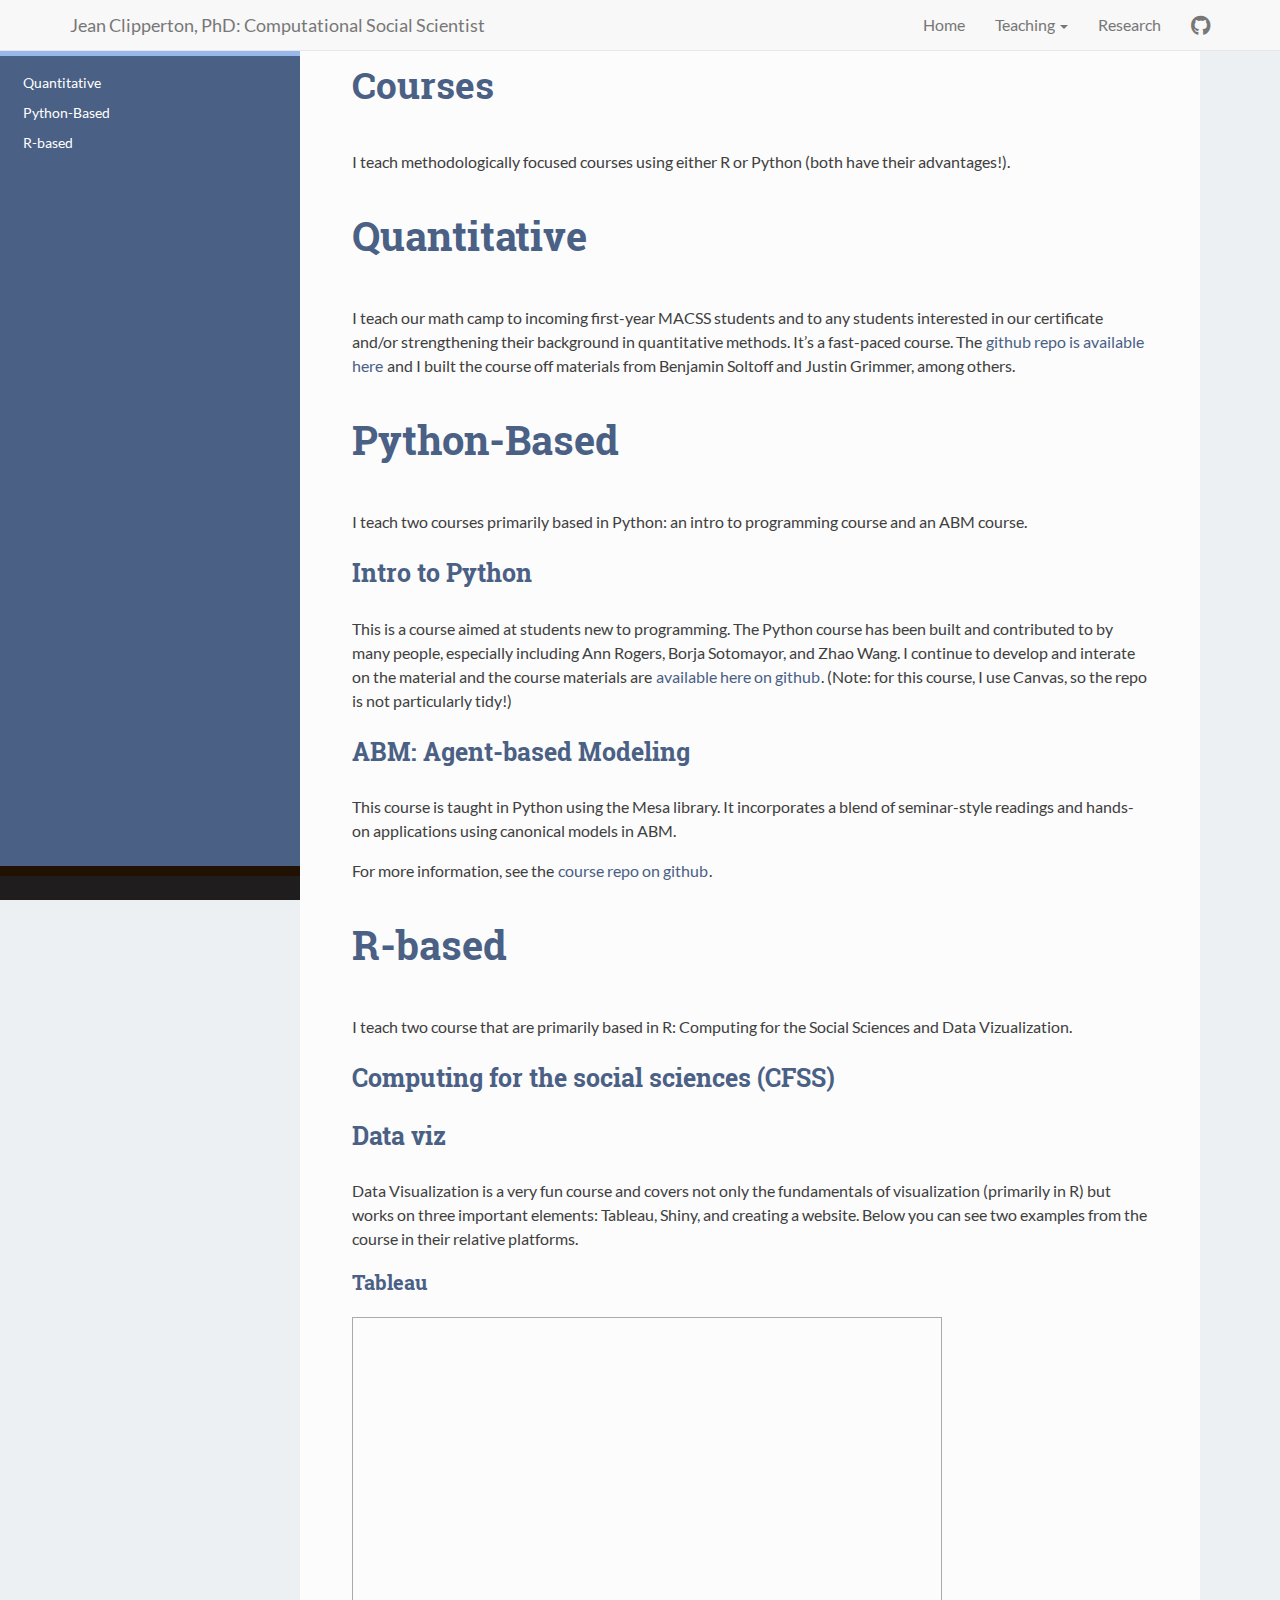
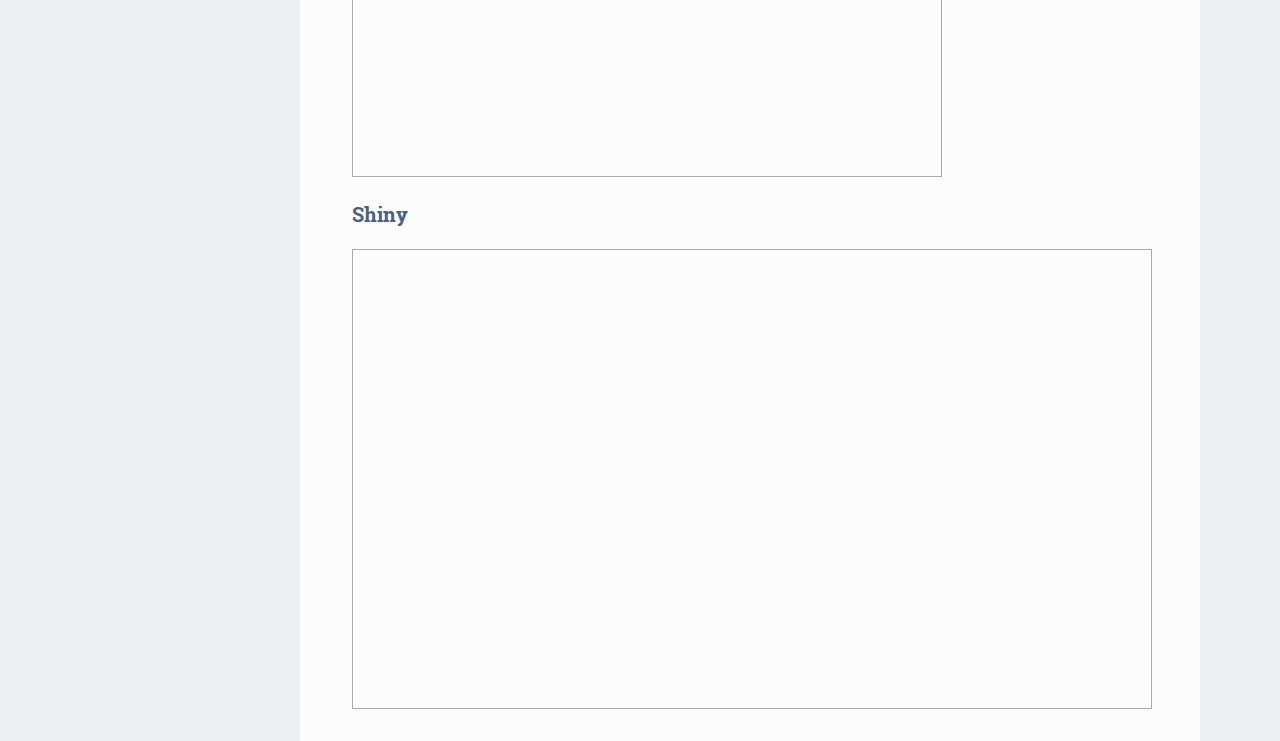
==== courses.html @ 8d303162 "zhsuzhing it up" ====
<!DOCTYPE html>
<html xmlns="http://www.w3.org/1999/xhtml">
  <head>
    <meta charset="utf-8">
    <meta http-equiv="Content-Type" content="text/html; charset=utf-8" />
    <meta name="generator" content="pandoc" />

    
    
    <title>Courses</title>

        <script src="site_libs/header-attrs-2.29/header-attrs.js"></script>
        <script src="site_libs/jquery-3.6.0/jquery-3.6.0.min.js"></script>
        <meta name="viewport" content="width=device-width, initial-scale=1" />
        <link href="site_libs/bootstrap-3.3.7/css/bootstrap.min.css" rel="stylesheet" />
        <script src="site_libs/bootstrap-3.3.7/js/bootstrap.min.js"></script>
        <script src="site_libs/navigation-1.1/tabsets.js"></script>
        <link href="site_libs/readthedown-0.1/readthedown.css" rel="stylesheet" />
        <link href="site_libs/readthedown-0.1/readthedown_fonts_embed.css" rel="stylesheet" />
        <script src="site_libs/readthedown-0.1/readthedown.js"></script>
        <link href="site_libs/font-awesome-6.5.2/css/all.min.css" rel="stylesheet" />
        <link href="site_libs/font-awesome-6.5.2/css/v4-shims.min.css" rel="stylesheet" />
    
    
    
        <link rel="stylesheet" href="custom.css" type="text/css" />
    
    <!-- tabsets -->
    <script>
      $(document).ready(function () {
	  window.buildTabsets("toc");
      });
      $(document).ready(function () {
	  $('.tabset-dropdown > .nav-tabs > li').click(function () {
	      $(this).parent().toggleClass('nav-tabs-open')
	  });
      });
    </script>

    <!-- code folding -->
    
    <!-- code download -->
    
    <!-- tabsets dropdown -->

    <style type="text/css">
      .tabset-dropdown > .nav-tabs {
	  display: inline-table;
	  max-height: 500px;
	  min-height: 44px;
	  overflow-y: auto;
	  background: white;
	  border: 1px solid #ddd;
	  border-radius: 4px;
      }
      
      .tabset-dropdown > .nav-tabs > li.active:before {
	  content: "";
	  font-family: 'Glyphicons Halflings';
	  display: inline-block;
	  padding: 10px;
	  border-right: 1px solid #ddd;
      }
      
      .tabset-dropdown > .nav-tabs.nav-tabs-open > li.active:before {
	  content: "&#xe258;";
	  border: none;
      }
      
      .tabset-dropdown > .nav-tabs.nav-tabs-open:before {
	  content: "";
	  font-family: 'Glyphicons Halflings';
	  display: inline-block;
	  padding: 10px;
	  border-right: 1px solid #ddd;
      }
      
      .tabset-dropdown > .nav-tabs > li.active {
	  display: block;
      }

      .tabset-dropdown > .nav-tabs > li.active a {
  	  padding: 0 15px !important;
      }

      .tabset-dropdown > .nav-tabs > li > a,
      .tabset-dropdown > .nav-tabs > li > a:focus,
      .tabset-dropdown > .nav-tabs > li > a:hover {
	  border: none;
	  display: inline-block;
	  border-radius: 4px;
	  background-color: transparent;
      }
      
      .tabset-dropdown > .nav-tabs.nav-tabs-open > li {
	  display: block;
	  float: none;
      }
      
      .tabset-dropdown > .nav-tabs > li {
	  display: none;
	  margin-left: 0 !important;
      }
    </style>
    
</head>

<body class="preload">

   	
         <!-- readthedown start -->   
   <div id="content" data-toggle="wy-nav-shift">
     <nav id="nav-top" role="navigation" aria-label="top navigation">
       <a role="button" href="#" data-toggle="wy-nav-top"><span class="glyphicon glyphicon-menu-hamburger"></span></a>
     </nav>
         
   
      
      <div class="navbar navbar-default  navbar-fixed-top" role="navigation">
        <div class="container">
          <div class="navbar-header">
            <button type="button" class="navbar-toggle collapsed" data-toggle="collapse" data-bs-toggle="collapse" data-target="#navbar" data-bs-target="#navbar">
              <span class="icon-bar"></span>
              <span class="icon-bar"></span>
              <span class="icon-bar"></span>
            </button>
            <a class="navbar-brand" href="index.html">Jean Clipperton, PhD: Computational Social Scientist</a>
          </div>
          <div id="navbar" class="navbar-collapse collapse">
            <ul class="nav navbar-nav">
              
            </ul>
            <ul class="nav navbar-nav navbar-right">
              <li>
        <a href="index.html">Home</a>
      </li>
      <li class="dropdown">
        <a href="#" class="dropdown-toggle" data-toggle="dropdown" role="button" data-bs-toggle="dropdown" aria-expanded="false">
          Teaching
           
          <span class="caret"></span>
        </a>
        <ul class="dropdown-menu" role="menu">
          <li>
            <a href="courses.html">Courses</a>
          </li>
          <li>
            <a href="teaching.html">Teaching Philosophy</a>
          </li>
        </ul>
      </li>
      <li>
        <a href="research.html">Research</a>
      </li>
      <li>
        <a href="http://github.com/jmclip">
          <span class="fa fa-github fa-lg"></span>
           
        </a>
      </li>
            </ul>
          </div><!--/.nav-collapse -->
        </div><!--/.container -->
      </div><!--/.navbar -->
        
      <h1 class="title">Courses</h1>
      
         <!-- readthedown authors -->
   <div id="sidebar">
    <h2><a href="#content">Courses</a></h2>
    <div id="toc">
      <ul>
      <li><a href="#quantitative"
      id="toc-quantitative">Quantitative</a></li>
      <li><a href="#python-based" id="toc-python-based">Python-Based</a>
      <ul>
      <li><a href="#intro-to-python" id="toc-intro-to-python">Intro to
      Python</a></li>
      <li><a href="#abm-agent-based-modeling"
      id="toc-abm-agent-based-modeling">ABM: Agent-based
      Modeling</a></li>
      </ul></li>
      <li><a href="#r-based" id="toc-r-based">R-based</a>
      <ul>
      <li><a href="#computing-for-the-social-sciences-cfss"
      id="toc-computing-for-the-social-sciences-cfss">Computing for the
      social sciences (CFSS)</a></li>
      <li><a href="#data-viz" id="toc-data-viz">Data viz</a>
      <ul>
      <li><a href="#tableau" id="toc-tableau">Tableau</a></li>
      <li><a href="#shiny" id="toc-shiny">Shiny</a></li>
      </ul></li>
      </ul></li>
      </ul>
    </div>
    <div id="postamble" data-toggle="wy-nav-shift" class="status">
                </div>
   </div>
     

   
      
   
<!-- Don't indent these lines or it will mess pre blocks indentation --> 
<div id="main">
<p>I teach methodologically focused courses using either R or Python
(both have their advantages!).</p>
<div id="quantitative" class="section level1">
<h1>Quantitative</h1>
<p>I teach our math camp to incoming first-year MACSS students and to
any students interested in our certificate and/or strengthening their
background in quantitative methods. It’s a fast-paced course. The <a
href="https://github.com/jmclip/MACSS_math_camp">github repo is
available here</a> and I built the course off materials from Benjamin
Soltoff and Justin Grimmer, among others.</p>
</div>
<div id="python-based" class="section level1">
<h1>Python-Based</h1>
<p>I teach two courses primarily based in Python: an intro to
programming course and an ABM course.</p>
<div id="intro-to-python" class="section level2">
<h2>Intro to Python</h2>
<p>This is a course aimed at students new to programming. The Python
course has been built and contributed to by many people, especially
including Ann Rogers, Borja Sotomayor, and Zhao Wang. I continue to
develop and interate on the material and the course materials are <a
href="https://github.com/jmclip/macs30111">available here on github</a>.
(Note: for this course, I use Canvas, so the repo is not particularly
tidy!)</p>
</div>
<div id="abm-agent-based-modeling" class="section level2">
<h2>ABM: Agent-based Modeling</h2>
<p>This course is taught in Python using the Mesa library. It
incorporates a blend of seminar-style readings and hands-on applications
using canonical models in ABM.</p>
<p>For more information, see the <a
href="https://github.com/jmclip/MACSS-40550-ABM">course repo on
github</a>.</p>
</div>
</div>
<div id="r-based" class="section level1">
<h1>R-based</h1>
<p>I teach two course that are primarily based in R: Computing for the
Social Sciences and Data Vizualization.</p>
<div id="computing-for-the-social-sciences-cfss" class="section level2">
<h2>Computing for the social sciences (CFSS)</h2>
</div>
<div id="data-viz" class="section level2">
<h2>Data viz</h2>
<p>Data Visualization is a very fun course and covers not only the
fundamentals of visualization (primarily in R) but works on three
important elements: Tableau, Shiny, and creating a website. Below you
can see two examples from the course in their relative platforms.</p>
<div id="tableau" class="section level3">
<h3>Tableau</h3>
<iframe src="https://public.tableau.com/views/macs40700/BabyNamesDashboard?:language=en-US&amp;:sid=&amp;:redirect=auth&amp;:display_count=n&amp;:origin=viz_share_link" style="border: 1px solid #AAA; width: 590px; height: 460px">
</iframe>
</div>
<div id="shiny" class="section level3">
<h3>Shiny</h3>
<iframe src="https://jclip.shinyapps.io/baby-names/" style="border: 1px solid #AAA; width: 800px; height: 460px">
</iframe>
</div>
</div>
</div>
</div>

   
   
            
      

  <script>
    $(document).ready(function () {

			
 		
	    });
  </script>



    <!-- dynamically load mathjax for compatibility with self-contained -->
  <script>
    (function () {
	var script = document.createElement("script");
	script.type = "text/javascript";
	script.src  = "https://mathjax.rstudio.com/latest/MathJax.js?config=TeX-AMS-MML_HTMLorMML";
	document.getElementsByTagName("head")[0].appendChild(script);
    })();
  </script>
  
</body>
</html>
---- site_libs/readthedown-0.1/readthedown.css ----
/* Nav pills */

#main .nav-pills {
    margin-top: 20px;
    margin-bottom: 10px;
}

#main .nav-pills > li > a {
    background-color: #EEEEEE;
    background-image: none;
    background-position: 0 0;
}

#main .nav-pills > li > a:hover {
  color: #FFFFFF !important;
  background-color: #9F2042;
}

#main .nav-pills > li.active > a,
#main .nav-pills > li.active > a:hover,
#main .nav-pills > li.active > a:focus {
  color: #FFFFFF !important;
  background-color: #9F2042;
}

/* Chi-squared results */

.chisq-results {
    margin: -20px 0px 35px 20px;
    font-size: 90%;
    font-style: italic;
}


/* Images */

img.image-thumb {
    width: 250px;
    border: 1px solid #CCC;
    padding: 2px;
}

img.image-lb {
  cursor: pointer;
}

.figure {
    margin: 5px 10px 30px 0px;
    display: table;
    text-align: center;
}

.figure img {
    margin-bottom: 5px;
}

.figure p.caption {
    font-style: italic;
    font-size: 90%;
}


/* Data tables */

.datatables {
  margin: 2em 0em;
}

.dataTables_length,
.dataTables_filter,
.dataTables_info,
.dataTables_paginate {
  font-size: 90%;
}

.pagedtable-index-current {
  font-weight: bold;
}

#main a.anchor-section {
    color: #BBB;
}

/* General styling */

h1,h2,h3,h4,h5,h6,legend{
    font-family:"Roboto Slab","ff-tisa-web-pro","Georgia",Arial,sans-serif;
    font-weight:700;
    color: #9F2042;
}

h1{
    font-size:2rem;
    margin-top: 1em;
    margin-bottom: 1.2em;
}

h1.title {
  margin-top: 1em;
}
h1.title,
h1.title p {
  font-size: 2.3rem;
  line-height: 2.7rem;
}


h1.subtitle {
    margin-top: -1em;
    margin-bottom: 2em;
}
h1.subtitle,
h1.subtitle p {
    font-size: 1.6rem;
    line-height: 2rem;
}

h2{
  margin-top: 1em;
  margin-bottom: 1.2em;
  font-size:1.6rem;
}

h3{
  margin-top: 1em;
  margin-bottom: 1.2em;
  font-size:1.25rem;
}

h4{
  margin-top: 1em;
  margin-bottom: 1.2em;
  font-size:1.15rem;
}

h5{
    font-size:1.1rem;
}

h4,h5 {
    font-weight:300;
}

html{
    -ms-text-size-adjust:100%;
    -webkit-text-size-adjust:100%;
    font-size:100%;
    height:100%;
    overflow-x:hidden;
}

body{
    background:#edf0f2;
    color:#404040;
    font-family:"Lato","proxima-nova","Helvetica Neue",Arial,sans-serif;
    font-weight:normal;
    margin:0;
    min-height:100%;
}

#content{
    background:#fcfcfc;
    height:100%;
    margin-left:300px;
    max-width:900px;
    min-height:100%;
}

p {
    font-size:16px;
    line-height:24px;
    margin:0px 0px 24px 0px;
}

#content ul,
#content ol {
  font-size: 16px;
}


#content p {
  margin-bottom: 16px;
}

b,strong{
    font-weight:bold}

blockquote{
    background-color: #F0F0F0;
    border-left:5px solid #CCCCCC;
    font-style:italic;
    line-height:24px;
    margin:0px 0px 24px 0px;
    padding: 6px 20px;
}
#content blockquote > p,
#content blockquote > ul {
    margin-bottom: 0;
}

ul,ol,dl{
    line-height:24px;
    list-style-image:none;
    margin:0px 0px 24px 0px;
    padding:0;
}

dd{
    margin:0;
}

#main ul,#content .toctree-wrapper ul,article ul{
    list-style:disc;
    line-height:24px;
    margin-bottom:24px}

#main ul li,#content .toctree-wrapper ul li,article ul li{
    list-style:disc;
    margin-left:24px}

#main ul li p:last-child,#content .toctree-wrapper ul li p:last-child,article ul li p:last-child{
                                                                                                                                  margin-bottom:0}

#main ul li ul,#content .toctree-wrapper ul li ul,article ul li ul{
    margin-bottom:0}

#main ul li li,#content .toctree-wrapper ul li li,article ul li li{
    list-style:circle}

#main ul li li li,#content .toctree-wrapper ul li li li,article ul li li li{
    list-style:square}

#main ul li ol li,#content .toctree-wrapper ul li ol li,article ul li ol li{
    list-style:decimal}

#main ol,#content ol,article ol{
    list-style:decimal;
    line-height:24px;
    margin-bottom:24px}

#main ol li,#content ol li,article ol li{
    list-style:decimal;
    margin-left:24px}

#main ol li p:last-child,#content ol li p:last-child,article ol li p:last-child{
                                                                                                                           margin-bottom:0}

#main ol li ul,#content ol li ul,article ol li ul{
    margin-bottom:0}

#main ol li ul li,#content ol li ul li,article ol li ul li{
    list-style:disc}

dl dt{
    font-weight:bold;
}

dl p,dl table,dl ul,dl ol{
    margin-bottom:12px !important;
}

dl dd{
    margin:0 0 12px 24px;
}

@media print{
    .codeblock,pre.sourceCode{
        white-space:pre
    }
}

@media print{
    html,body,section{
        background:none !important}

    *{
        box-shadow:none !important;
        text-shadow:none !important;
        filter:none !important;
        -ms-filter:none !important}

    a,a:visited{
          text-decoration:underline}

    pre.sourceCode,blockquote{
        page-break-inside:avoid}

    thead{
        display:table-header-group}

    tr,img{
        page-break-inside:avoid}

    img{
        max-width:100% !important}

    @page{
        margin:0.5cm}

    p,h2,h3{
        orphans:3;
        widows:3}

    h2,h3{
        page-break-after:avoid}
}

@media print{
    #postamble{
        display:none}

    #content{
        margin-left:0}
}

@media print{
    #sidebar{
        display:none}

    @page{
        size: auto;
        margin: 25mm 25mm 25mm 25mm;}

    body {
        margin: 0px;}
}


@media screen and (max-width: 768px){
    .tablet-hide{
        display:none}

    #content{
        margin-left: 0;
        padding: 1em;
    }
    #content.shift{
        position:relative;
        min-width:100%;
        left:75%;
        top:0;
        height:100%;
        overflow:hidden}
    #sidebar {
        font-size: 120%;
        left: -300px;
        width: 300px;
    }
    #content.shift #sidebar {
        font-size: 120%;
        left: 0;
        width: 75%;
    }
    #nav-top {
      display: inline-block;
    }
    #postamble {
      left:-300px;
    }
    #postamble.shift {
      font-size: 110%;
      left: 0;
      width: 75%;
    }
    img{
        width:100%;
        height:auto;
    }
    #main .nav-pills {
        margin-left: 0px;
    }
    #main .nav-pills li {
        margin-left: 10px !important;
    }
    #main .nav-pills > li > a {
        padding: 2px 8px !important;
        margin-right: 0px !important;
    }
}

@media screen and (min-width: 768px){
    #content {
      padding:1.618em 3.236em;
    }
    #postamble {
      left:0;
      width: 300px;
    }
    #nav-top {
      display: none;
    }
    #sidebar {
        left: 0;
        width: 300px;
    }
    #main .nav-pills {
        margin-left: 10px;
    }
    #main .nav-pills > li > a {
        padding: 3px 12px !important;
        margin-right: 5px !important;
    }
}

@media screen and (min-width: 1400px){
    #content{
        background:rgba(0,0,0,0.05)}

    #content{
        background:#fcfcfc}
}


#nav-top {
    margin-top: 0em;
    margin-bottom: 2em;
    border-radius: 5px;
    font-family:"Roboto Slab","ff-tisa-web-pro","Georgia",Arial,sans-serif;
    font-weight:700;
}

#nav-top span.glyphicon {
  color: #9F2042;
  font-size: 28px;
}


code{
    background:#fff;
    border:solid 1px #e1e4e5;
    font-size:85%;
    max-width:100%;
    overflow-x:auto;
    padding:0 5px;
    white-space: pre;
}

#content pre code {
    font-family:Monaco,Consolas,"Andale Mono WT","Andale Mono","Lucida Console","Lucida Sans Typewriter","DejaVu Sans Mono","Bitstream Vera Sans Mono","Liberation Mono","Nimbus Mono L","Courier New",Courier,monospace;
    border: none;
    background: none;
    font-size: 100%;
    white-space: pre;
}

#content #main code a {
  color: inherit;
  background: none;
}

#content pre {
    border:1px solid #e1e4e5;
    line-height: 1.5;
    margin-bottom:24px;
    overflow:auto;
    padding:12px;
    white-space: pre;
    word-wrap: normal;
    word-break: normal;
}

#content pre.sourceCode{
    margin:1px 0px 12px 0px;
}

#content div.sourceCode {
  background: #fcfcfc;
}

.table-wrapper {
  overflow-x: auto;
  margin-bottom: 1.8em;
}

#main table{
    border-collapse:collapse;
    border-spacing:0;
    empty-cells:show;
    margin:0;
    border-bottom:1px solid #e1e4e5;
}

#main table:not(.dataTable) {
  width: 100%;
  max-width: 100%;
  margin-bottom: 20px;
}

#main table:not(.dataTable) td,
#main table:not(.dataTable) th {
    font-size:90%;
    padding: 8px;
    margin:0;
    overflow:visible;
    border:1px solid #e1e4e5;
}

#main table thead th {
    font-weight:bold;
    border-top: 1px solid #ddd;
    border-bottom: 2px solid #ddd;
}

#main table:not(.dataTable) thead th {
    background-color:white;
}

table caption{
    color:#000;
    font:italic 85%/1 arial,sans-serif;
    padding:1em 0;
}

table:not(.dataTable) tr:nth-child(2n-1) {
    background-color:#f3f6f6;
}

table:not(.dataTable) tr:nth-child(2n) {
    background-color:white;
}

.dataTables_wrapper {
  overflow-x: auto;
}

.dataTables_wrapper .table-wrapper {
  margin-top: 3em;
}


#main .dataTables_wrapper a {
  background-image: none;
  padding: .2em;
}


.rotate-90{
    -webkit-transform:rotate(90deg);
    -moz-transform:rotate(90deg);
    -ms-transform:rotate(90deg);
    -o-transform:rotate(90deg);
    transform:rotate(90deg);
}

.rotate-270{
    -webkit-transform:rotate(270deg);
    -moz-transform:rotate(270deg);
    -ms-transform:rotate(270deg);
    -o-transform:rotate(270deg);
    transform:rotate(270deg);
}

*{
    -webkit-box-sizing:border-box;
    -moz-box-sizing:border-box;
    box-sizing:border-box;
}

figcaption,figure,footer,header,hgroup,nav{
    display:block}

ins{
    background:#ff9;
    color:#000;
    text-decoration:none}

mark{
    background:#ff0;
    color:#000;
    font-style:italic;
    font-weight:bold}

small{
    font-size:85%}

sub,sup{
    font-size:75%;
    line-height:0;
    position:relative;
    vertical-align:baseline}

sup{
    top:-0.5em}

sub{
    bottom:-0.25em}

img{
    -ms-interpolation-mode:bicubic;
    vertical-align:middle;
    max-width:100%}

svg:not(:root){
    overflow:hidden}

figure{
    margin:0}

label{
    cursor:pointer}

legend{
    border:0;
    margin-left:-7px;
    padding:0;
    white-space:normal}

.nav #content .admonition-title,#content .nav .admonition-title,.nav .icon{
    display:inline}

.wy-alert,#content .note,#content .attention,#content .caution,#content .danger,#content .error,#content .hint,#content .important,#content .tip,#content .warning,#content .seealso,#content .admonitiontodo{
    padding:12px;
    line-height:24px;
    margin-bottom:24px;
}

.wy-alert-title,#content .admonition-title{
    color:#fff;
    font-weight:bold;
    display:block;
    padding:6px 12px;
    margin-bottom:0px}

#content .danger,#content .error{
    background:#fdf3f2}

.wy-alert.wy-alert-warning,#content .wy-alert-warning.note,#content .attention,#content .caution,#content .wy-alert-warning.danger,#content .wy-alert-warning.error,#content .wy-alert-warning.hint,#content .wy-alert-warning.important,#content .wy-alert-warning.tip,#content .warning,#content .wy-alert-warning.seealso,#content .admonitiontodo{
    background:#ffedcc}


#content .note,#content .seealso{
    background:#e7f2fa}

.wy-alert p:last-child,#content .note p:last-child,#content .attention p:last-child,#content .caution p:last-child,#content .danger p:last-child,#content .error p:last-child,#content .hint p:last-child,#content .important p:last-child,#content .tip p:last-child,#content .warning p:last-child,#content .seealso p:last-child,#content .admonitiontodo p:last-child{
    margin-bottom:0}

#content .admonition-title.tip,#content .admonition-title.important,#content .admonition-title.hint{
    line-height: 1;
    background:#1abc9c}

#content .important,#content .tip,#content .hint{
    background:#dbfaf4}

#content .admonition-title.note,#content .admonition-title.seealso{
    line-height: 1;
    background:#6ab0de}

#content .admonition-title.warning,#content .admonition-title.caution,#content .admonition-title.attention{
    line-height: 1;
    background:#F0B37E}

#content .admonition-title.error,#content .admonition-title.danger{
    line-height: 1;
    background:#f29f97}

legend{
    display:block;
    width:100%;
    border:0;
    padding:0;
    white-space:normal;
    margin-bottom:24px;
    font-size:150%;
    *margin-left:-7px}

label{
    display:block;
    margin:0 0 0.3125em 0;
    color:#333;
    font-size:90%}

a {
    color:#7B0D1E;
    text-decoration:none;
    cursor:pointer;
}

#main :not(.leaflet-control) > a {
    background-image: linear-gradient(180deg,#d64a70,#d64a70);
    background-size: 100% 100%;
    background-repeat: no-repeat;
    background-position: 0 2em;
    color:#c7254e;
    font-weight: 300;
    padding: .125em 1px 0 1px;
    transition: background-position .15s, color .15s;
}

#main :not(.leaflet-control) > a:hover {
    text-decoration: none;
    background-position: 0 0.3em;
    color: #ffffff;
}

a:hover, a:active{
    outline:0;
}

a:hover{
    color:#3d1308}

a:visited{
    color:#3d1308}

#main a.sourceLine {
  color: inherit;
}

.left{
    text-align:left}

.center{
    text-align:center}

.right{
    text-align:right}

hr{
    display:block;
    height:1px;
    border:0;
    border-top:1px solid #e1e4e5;
    margin:24px 0;
    padding:0}

#toc li{
    list-style:none;
    margin-left: 0px;
}

#sidebar header{
    height:32px;
    display:inline-block;
    line-height:32px;
    padding:0 1.618em;
    font-weight:bold;
    text-transform:uppercase;
    font-size:80%;
    color:#9F2042;
    white-space:nowrap}

#toc ul{
    margin-bottom:0}

#toc li.divide-top{
    border-top:solid 1px #404040}

#toc li.divide-bottom{
    border-bottom:solid 1px #404040}

#toc li.current{
    background:#e3e3e3}

#toc li.current a{
    color:gray;
    border-right:solid 1px #c9c9c9;
    padding:0.4045em 2.427em}

#toc li.current a:hover{
    background:#d6d6d6}

#toc li a{
    padding:0.4045em 1.618em;
    position:relative;
    border:none;}

#toc li.on a:hover,#toc li.current>a:hover{
    background:#fcfcfc}

#toc li ul li a{
    padding:0.4045em 2.427em}

#toc li ul li ul li a{
    padding:0.4045em 3.236em}

#toc li.current ul{
    display:block}

#toc .local-toc li ul{
    display:block}

#toc li ul li a{
    margin-bottom:0;
    color:#b3b3b3;
    font-weight:normal}

#sidebar a{
    display:block;
    line-height:18px;
    padding:0.4045em 1.618em;
    position:relative;
    font-size:90%;
    color:#b3b3b3;
    direction: ltr;
    text-decoration: none;
}

#sidebar #postamble a {
  display: inline;
  padding: 0 2px;
  font-size: 100%;
}

#sidebar a:hover{
    background-color:#4e4a4a;
    cursor:pointer}

#toc {
    overflow-x: hidden;
    overflow-y: auto;
    flex-grow: 200;
}

#sidebar {
    position:fixed;
    top:0;
    overflow: hidden;
    display: flex;
    flex-direction: column;
    height:100%;
    background:#211103;
    z-index:200;
    font-size: 16px;
}

#sidebar h2{
    z-index:200;
    background-color:#9F2042;
    text-align:center;
    padding:0.809em;
    display:block;
    color:#fcfcfc;
    font-size: 100%;
    margin-top: 0px;
    margin-bottom:0.809em;
}

#sidebar h2 a {
    color:#ffffff;
    text-decoration: none;
}

#sidebar h2 a:hover,
#sidebar h2 a:active,
#sidebar h2 a:focus {
    background-color: transparent;
    text-decoration: none;
}


#toc ul.nav li ul li {
    display: none;
}

#toc ul.nav li ul li ul li {
    display: none;
}

#toc ul.nav li.active ul li {
    display: inline;
}

#toc ul.nav li.active ul li ul li {
    display: inline;
}

#toc ul.nav li.active ul li a {
    background-color: #E3E3E3;
    color: #8099B0;
    border-right:solid 1px #c9c9c9 !important;
}

#toc ul.nav li.active ul li.active a {
    background-color: #C9C9C9;
    color: black !important;
    font-weight: bold !important;
}

#toc ul.nav li.active ul li.active ul li.active a {
    color: black !important;
    font-weight: bold !important;
    display: block !important;
}

#toc ul.nav li.active ul li.active ul li a {
    color: #808080 !important;
    font-weight: normal !important;
    display: block !important;
}

#toc ul.nav li.active ul li ul li a {
    display: none !important;
}


#toc ul.nav li ul li ul li ul li {
    display: none !important; /* as long as nav is on multiple levels of ul */
}

#toc ul.nav li.active > a {
    border-bottom:solid 1px #c9c9c9 !important; /* XXX Restrict it to 2nd level */
    border-right:solid 1px #c9c9c9 !important;
}

#toc ul.nav li.active a {
    color: gray !important;
    font-weight:bold;
    background-color: white;
    border-right:solid 0px white !important;
}

#toc ul.nav > li.active > a {
    color: black !important;
}

footer{
    color:#999}

footer p{
    margin-bottom:12px}

#postamble{
    color:#fcfcfc;
    background:#1f1d1d;
    border-top:solid 10px #211103;
    font-family:"Lato","proxima-nova","Helvetica Neue",Arial,sans-serif;
    font-size: 90%;
    z-index:400;
    padding:12px;
}

#postamble .author {
    font-size: 100%;
    margin-bottom: 0px;
}

#postamble .date {
    font-size: 100%;
    margin-bottom: 0px;
    color: #f8e5ee;
}

#postamble .author span,
#postamble .date span {
    padding-right: 0.7em;
}

#postamble .creator,#postamble .validation {
    display:none;
}

#content img{
    max-width:100%;
}

#content div.figure{
    margin-bottom:24px}

#content div.figure.align-center{
    text-align:center}

#main>img,#main>a>img{
    margin-bottom:24px}

.verse{
    border-left:5px solid #6AB0DE;
    background-color: #E7F2FA;
    padding: 6px 20px;
    font-style:italic;
}

#content .note .last,#content .attention .last,#content .caution .last,#content .danger .last,#content .error .last,#content .hint .last,#content .important .last,#content .tip .last,#content .warning .last,#content .seealso .last,#content .admonitiontodo .last{
    margin-bottom:0}

#content .admonition-title:before{
    margin-right:4px}

#main ol p,#main ul p{
    margin-bottom:12px}


#content .sidebar{
    float:right;
    width:40%;
    display:block;
    margin:0 0 24px 24px;
    padding:24px;
    background:#f3f6f6;
    border:solid 1px #e1e4e5}

#content .sidebar p,#content .sidebar ul,#content .sidebar dl{
    font-size:90%}

#content .sidebar .last{
    margin-bottom:0}

#content .sidebar .sidebar-title{
    display:block;
    font-family:"Roboto Slab","ff-tisa-web-pro","Georgia",Arial,sans-serif;
    font-weight:bold;
    background:#e1e4e5;
    padding:6px 12px;
    margin:-24px;
    margin-bottom:24px;
    font-size:100%}

#content .highlighted{
    background:#F1C40F;
    display:inline-block;
    font-weight:bold;
    padding:0 6px}

#content .footnote-reference,#content .citation-reference{
    vertical-align:super;
    font-size:90%}

span[id*='MathJax-Span']{
    color:#404040}

.math{
    text-align:center}

#footnotes{
    border-top:1px solid #e1e4e5;
    padding-top: 36px;
}

h2.footnotes{
    display:none;
}

.footnum, .footref{
    color: #2980b9;
    font-size: 170%;
    font-family:"Lato","proxima-nova","Helvetica Neue",Arial,sans-serif;
}

.footnum:before, .footref:before{
    content:"[";
}

.footnum:after, .footref:after{
    content:"]";
}

.footpara {
    color: #999;
    font-size: 90%;
    font-family:"Lato","proxima-nova","Helvetica Neue",Arial,sans-serif;
    padding-bottom: 8px;
    padding-left: 16px;
    padding-right: 16px;
    padding-top: 8px;
    line-height: 1.25em;
}

/* Code folding buttons */

div.sourceCode .row,
div.sourceCode .row div {
    padding: 0;
    margin: 0;
    overflow-y: visible;
}

/* Tabsets tabs */

#main .nav-tabs li a {
    padding: 10px 15px;
    background: none;
    transition: none;
    color: #888;
}

#main .nav-tabs li a:hover {
    color: #333;
}


#main .nav-tabs li.active a {
    color: #333;
    border-bottom: 1px solid #fcfcfc;
}
---- site_libs/readthedown-0.1/readthedown_fonts_embed.css ----
@font-face {
  font-family: 'Lato';
  font-style: normal;
  font-weight: 400;
  src: url(fonts/Lato.ttf) format('truetype');
}
@font-face {
  font-family: 'Lato';
  font-style: normal;
  font-weight: 700;
  src: url(fonts/LatoBold.ttf) format('truetype');
}
@font-face {
  font-family: 'Lato';
  font-style: italic;
  font-weight: 400;
  src: url(fonts/LatoItalic.ttf) format('truetype');
}
@font-face {
  font-family: 'Roboto Slab';
  font-style: normal;
  font-weight: 700;
  src: url(fonts/RobotoSlab-Bold.ttf) format('truetype');
}
---- site_libs/font-awesome-6.5.2/css/v4-shims.min.css ----
/*!
 * Font Awesome Free 6.5.2 by @fontawesome - https://fontawesome.com
 * License - https://fontawesome.com/license/free (Icons: CC BY 4.0, Fonts: SIL OFL 1.1, Code: MIT License)
 * Copyright 2024 Fonticons, Inc.
 */
.fa.fa-glass:before{content:"\f000"}.fa.fa-envelope-o{font-family:"Font Awesome 6 Free";font-weight:400}.fa.fa-envelope-o:before{content:"\f0e0"}.fa.fa-star-o{font-family:"Font Awesome 6 Free";font-weight:400}.fa.fa-star-o:before{content:"\f005"}.fa.fa-close:before,.fa.fa-remove:before{content:"\f00d"}.fa.fa-gear:before{content:"\f013"}.fa.fa-trash-o{font-family:"Font Awesome 6 Free";font-weight:400}.fa.fa-trash-o:before{content:"\f2ed"}.fa.fa-home:before{content:"\f015"}.fa.fa-file-o{font-family:"Font Awesome 6 Free";font-weight:400}.fa.fa-file-o:before{content:"\f15b"}.fa.fa-clock-o{font-family:"Font Awesome 6 Free";font-weight:400}.fa.fa-clock-o:before{content:"\f017"}.fa.fa-arrow-circle-o-down{font-family:"Font Awesome 6 Free";font-weight:400}.fa.fa-arrow-circle-o-down:before{content:"\f358"}.fa.fa-arrow-circle-o-up{font-family:"Font Awesome 6 Free";font-weight:400}.fa.fa-arrow-circle-o-up:before{content:"\f35b"}.fa.fa-play-circle-o{font-family:"Font Awesome 6 Free";font-weight:400}.fa.fa-play-circle-o:before{content:"\f144"}.fa.fa-repeat:before,.fa.fa-rotate-right:before{content:"\f01e"}.fa.fa-refresh:before{content:"\f021"}.fa.fa-list-alt{font-family:"Font Awesome 6 Free";font-weight:400}.fa.fa-list-alt:before{content:"\f022"}.fa.fa-dedent:before{content:"\f03b"}.fa.fa-video-camera:before{content:"\f03d"}.fa.fa-picture-o{font-family:"Font Awesome 6 Free";font-weight:400}.fa.fa-picture-o:before{content:"\f03e"}.fa.fa-photo{font-family:"Font Awesome 6 Free";font-weight:400}.fa.fa-photo:before{content:"\f03e"}.fa.fa-image{font-family:"Font Awesome 6 Free";font-weight:400}.fa.fa-image:before{content:"\f03e"}.fa.fa-map-marker:before{content:"\f3c5"}.fa.fa-pencil-square-o{font-family:"Font Awesome 6 Free";font-weight:400}.fa.fa-pencil-square-o:before{content:"\f044"}.fa.fa-edit{font-family:"Font Awesome 6 Free";font-weight:400}.fa.fa-edit:before{content:"\f044"}.fa.fa-share-square-o:before{content:"\f14d"}.fa.fa-check-square-o{font-family:"Font Awesome 6 Free";font-weight:400}.fa.fa-check-square-o:before{content:"\f14a"}.fa.fa-arrows:before{content:"\f0b2"}.fa.fa-times-circle-o{font-family:"Font Awesome 6 Free";font-weight:400}.fa.fa-times-circle-o:before{content:"\f057"}.fa.fa-check-circle-o{font-family:"Font Awesome 6 Free";font-weight:400}.fa.fa-check-circle-o:before{content:"\f058"}.fa.fa-mail-forward:before{content:"\f064"}.fa.fa-expand:before{content:"\f424"}.fa.fa-compress:before{content:"\f422"}.fa.fa-eye,.fa.fa-eye-slash{font-family:"Font Awesome 6 Free";font-weight:400}.fa.fa-warning:before{content:"\f071"}.fa.fa-calendar:before{content:"\f073"}.fa.fa-arrows-v:before{content:"\f338"}.fa.fa-arrows-h:before{content:"\f337"}.fa.fa-bar-chart-o:before,.fa.fa-bar-chart:before{content:"\e0e3"}.fa.fa-twitter-square{font-family:"Font Awesome 6 Brands";font-weight:400}.fa.fa-twitter-square:before{content:"\f081"}.fa.fa-facebook-square{font-family:"Font Awesome 6 Brands";font-weight:400}.fa.fa-facebook-square:before{content:"\f082"}.fa.fa-gears:before{content:"\f085"}.fa.fa-thumbs-o-up{font-family:"Font Awesome 6 Free";font-weight:400}.fa.fa-thumbs-o-up:before{content:"\f164"}.fa.fa-thumbs-o-down{font-family:"Font Awesome 6 Free";font-weight:400}.fa.fa-thumbs-o-down:before{content:"\f165"}.fa.fa-heart-o{font-family:"Font Awesome 6 Free";font-weight:400}.fa.fa-heart-o:before{content:"\f004"}.fa.fa-sign-out:before{content:"\f2f5"}.fa.fa-linkedin-square{font-family:"Font Awesome 6 Brands";font-weight:400}.fa.fa-linkedin-square:before{content:"\f08c"}.fa.fa-thumb-tack:before{content:"\f08d"}.fa.fa-external-link:before{content:"\f35d"}.fa.fa-sign-in:before{content:"\f2f6"}.fa.fa-github-square{font-family:"Font Awesome 6 Brands";font-weight:400}.fa.fa-github-square:before{content:"\f092"}.fa.fa-lemon-o{font-family:"Font Awesome 6 Free";font-weight:400}.fa.fa-lemon-o:before{content:"\f094"}.fa.fa-square-o{font-family:"Font Awesome 6 Free";font-weight:400}.fa.fa-square-o:before{content:"\f0c8"}.fa.fa-bookmark-o{font-family:"Font Awesome 6 Free";font-weight:400}.fa.fa-bookmark-o:before{content:"\f02e"}.fa.fa-facebook,.fa.fa-twitter{font-family:"Font Awesome 6 Brands";font-weight:400}.fa.fa-facebook:before{content:"\f39e"}.fa.fa-facebook-f{font-family:"Font Awesome 6 Brands";font-weight:400}.fa.fa-facebook-f:before{content:"\f39e"}.fa.fa-github{font-family:"Font Awesome 6 Brands";font-weight:400}.fa.fa-credit-card{font-family:"Font Awesome 6 Free";font-weight:400}.fa.fa-feed:before{content:"\f09e"}.fa.fa-hdd-o{font-family:"Font Awesome 6 Free";font-weight:400}.fa.fa-hdd-o:before{content:"\f0a0"}.fa.fa-hand-o-right{font-family:"Font Awesome 6 Free";font-weight:400}.fa.fa-hand-o-right:before{content:"\f0a4"}.fa.fa-hand-o-left{font-family:"Font Awesome 6 Free";font-weight:400}.fa.fa-hand-o-left:before{content:"\f0a5"}.fa.fa-hand-o-up{font-family:"Font Awesome 6 Free";font-weight:400}.fa.fa-hand-o-up:before{content:"\f0a6"}.fa.fa-hand-o-down{font-family:"Font Awesome 6 Free";font-weight:400}.fa.fa-hand-o-down:before{content:"\f0a7"}.fa.fa-globe:before{content:"\f57d"}.fa.fa-tasks:before{content:"\f828"}.fa.fa-arrows-alt:before{content:"\f31e"}.fa.fa-group:before{content:"\f0c0"}.fa.fa-chain:before{content:"\f0c1"}.fa.fa-cut:before{content:"\f0c4"}.fa.fa-files-o{font-family:"Font Awesome 6 Free";font-weight:400}.fa.fa-files-o:before{content:"\f0c5"}.fa.fa-floppy-o{font-family:"Font Awesome 6 Free";font-weight:400}.fa.fa-floppy-o:before{content:"\f0c7"}.fa.fa-save{font-family:"Font Awesome 6 Free";font-weight:400}.fa.fa-save:before{content:"\f0c7"}.fa.fa-navicon:before,.fa.fa-reorder:before{content:"\f0c9"}.fa.fa-magic:before{content:"\e2ca"}.fa.fa-pinterest,.fa.fa-pinterest-square{font-family:"Font Awesome 6 Brands";font-weight:400}.fa.fa-pinterest-square:before{content:"\f0d3"}.fa.fa-google-plus-square{font-family:"Font Awesome 6 Brands";font-weight:400}.fa.fa-google-plus-square:before{content:"\f0d4"}.fa.fa-google-plus{font-family:"Font Awesome 6 Brands";font-weight:400}.fa.fa-google-plus:before{content:"\f0d5"}.fa.fa-money:before{content:"\f3d1"}.fa.fa-unsorted:before{content:"\f0dc"}.fa.fa-sort-desc:before{content:"\f0dd"}.fa.fa-sort-asc:before{content:"\f0de"}.fa.fa-linkedin{font-family:"Font Awesome 6 Brands";font-weight:400}.fa.fa-linkedin:before{content:"\f0e1"}.fa.fa-rotate-left:before{content:"\f0e2"}.fa.fa-legal:before{content:"\f0e3"}.fa.fa-dashboard:before,.fa.fa-tachometer:before{content:"\f625"}.fa.fa-comment-o{font-family:"Font Awesome 6 Free";font-weight:400}.fa.fa-comment-o:before{content:"\f075"}.fa.fa-comments-o{font-family:"Font Awesome 6 Free";font-weight:400}.fa.fa-comments-o:before{content:"\f086"}.fa.fa-flash:before{content:"\f0e7"}.fa.fa-clipboard:before{content:"\f0ea"}.fa.fa-lightbulb-o{font-family:"Font Awesome 6 Free";font-weight:400}.fa.fa-lightbulb-o:before{content:"\f0eb"}.fa.fa-exchange:before{content:"\f362"}.fa.fa-cloud-download:before{content:"\f0ed"}.fa.fa-cloud-upload:before{content:"\f0ee"}.fa.fa-bell-o{font-family:"Font Awesome 6 Free";font-weight:400}.fa.fa-bell-o:before{content:"\f0f3"}.fa.fa-cutlery:before{content:"\f2e7"}.fa.fa-file-text-o{font-family:"Font Awesome 6 Free";font-weight:400}.fa.fa-file-text-o:before{content:"\f15c"}.fa.fa-building-o{font-family:"Font Awesome 6 Free";font-weight:400}.fa.fa-building-o:before{content:"\f1ad"}.fa.fa-hospital-o{font-family:"Font Awesome 6 Free";font-weight:400}.fa.fa-hospital-o:before{content:"\f0f8"}.fa.fa-tablet:before{content:"\f3fa"}.fa.fa-mobile-phone:before,.fa.fa-mobile:before{content:"\f3cd"}.fa.fa-circle-o{font-family:"Font Awesome 6 Free";font-weight:400}.fa.fa-circle-o:before{content:"\f111"}.fa.fa-mail-reply:before{content:"\f3e5"}.fa.fa-github-alt{font-family:"Font Awesome 6 Brands";font-weight:400}.fa.fa-folder-o{font-family:"Font Awesome 6 Free";font-weight:400}.fa.fa-folder-o:before{content:"\f07b"}.fa.fa-folder-open-o{font-family:"Font Awesome 6 Free";font-weight:400}.fa.fa-folder-open-o:before{content:"\f07c"}.fa.fa-smile-o{font-family:"Font Awesome 6 Free";font-weight:400}.fa.fa-smile-o:before{content:"\f118"}.fa.fa-frown-o{font-family:"Font Awesome 6 Free";font-weight:400}.fa.fa-frown-o:before{content:"\f119"}.fa.fa-meh-o{font-family:"Font Awesome 6 Free";font-weight:400}.fa.fa-meh-o:before{content:"\f11a"}.fa.fa-keyboard-o{font-family:"Font Awesome 6 Free";font-weight:400}.fa.fa-keyboard-o:before{content:"\f11c"}.fa.fa-flag-o{font-family:"Font Awesome 6 Free";font-weight:400}.fa.fa-flag-o:before{content:"\f024"}.fa.fa-mail-reply-all:before{content:"\f122"}.fa.fa-star-half-o{font-family:"Font Awesome 6 Free";font-weight:400}.fa.fa-star-half-o:before{content:"\f5c0"}.fa.fa-star-half-empty{font-family:"Font Awesome 6 Free";font-weight:400}.fa.fa-star-half-empty:before{content:"\f5c0"}.fa.fa-star-half-full{font-family:"Font Awesome 6 Free";font-weight:400}.fa.fa-star-half-full:before{content:"\f5c0"}.fa.fa-code-fork:before{content:"\f126"}.fa.fa-chain-broken:before,.fa.fa-unlink:before{content:"\f127"}.fa.fa-calendar-o{font-family:"Font Awesome 6 Free";font-weight:400}.fa.fa-calendar-o:before{content:"\f133"}.fa.fa-css3,.fa.fa-html5,.fa.fa-maxcdn{font-family:"Font Awesome 6 Brands";font-weight:400}.fa.fa-unlock-alt:before{content:"\f09c"}.fa.fa-minus-square-o{font-family:"Font Awesome 6 Free";font-weight:400}.fa.fa-minus-square-o:before{content:"\f146"}.fa.fa-level-up:before{content:"\f3bf"}.fa.fa-level-down:before{content:"\f3be"}.fa.fa-pencil-square:before{content:"\f14b"}.fa.fa-external-link-square:before{content:"\f360"}.fa.fa-compass{font-family:"Font Awesome 6 Free";font-weight:400}.fa.fa-caret-square-o-down{font-family:"Font Awesome 6 Free";font-weight:400}.fa.fa-caret-square-o-down:before{content:"\f150"}.fa.fa-toggle-down{font-family:"Font Awesome 6 Free";font-weight:400}.fa.fa-toggle-down:before{content:"\f150"}.fa.fa-caret-square-o-up{font-family:"Font Awesome 6 Free";font-weight:400}.fa.fa-caret-square-o-up:before{content:"\f151"}.fa.fa-toggle-up{font-family:"Font Awesome 6 Free";font-weight:400}.fa.fa-toggle-up:before{content:"\f151"}.fa.fa-caret-square-o-right{font-family:"Font Awesome 6 Free";font-weight:400}.fa.fa-caret-square-o-right:before{content:"\f152"}.fa.fa-toggle-right{font-family:"Font Awesome 6 Free";font-weight:400}.fa.fa-toggle-right:before{content:"\f152"}.fa.fa-eur:before,.fa.fa-euro:before{content:"\f153"}.fa.fa-gbp:before{content:"\f154"}.fa.fa-dollar:before,.fa.fa-usd:before{content:"\24"}.fa.fa-inr:before,.fa.fa-rupee:before{content:"\e1bc"}.fa.fa-cny:before,.fa.fa-jpy:before,.fa.fa-rmb:before,.fa.fa-yen:before{content:"\f157"}.fa.fa-rouble:before,.fa.fa-rub:before,.fa.fa-ruble:before{content:"\f158"}.fa.fa-krw:before,.fa.fa-won:before{content:"\f159"}.fa.fa-bitcoin,.fa.fa-btc{font-family:"Font Awesome 6 Brands";font-weight:400}.fa.fa-bitcoin:before{content:"\f15a"}.fa.fa-file-text:before{content:"\f15c"}.fa.fa-sort-alpha-asc:before{content:"\f15d"}.fa.fa-sort-alpha-desc:before{content:"\f881"}.fa.fa-sort-amount-asc:before{content:"\f884"}.fa.fa-sort-amount-desc:before{content:"\f160"}.fa.fa-sort-numeric-asc:before{content:"\f162"}.fa.fa-sort-numeric-desc:before{content:"\f886"}.fa.fa-youtube-square{font-family:"Font Awesome 6 Brands";font-weight:400}.fa.fa-youtube-square:before{content:"\f431"}.fa.fa-xing,.fa.fa-xing-square,.fa.fa-youtube{font-family:"Font Awesome 6 Brands";font-weight:400}.fa.fa-xing-square:before{content:"\f169"}.fa.fa-youtube-play{font-family:"Font Awesome 6 Brands";font-weight:400}.fa.fa-youtube-play:before{content:"\f167"}.fa.fa-adn,.fa.fa-bitbucket,.fa.fa-bitbucket-square,.fa.fa-dropbox,.fa.fa-flickr,.fa.fa-instagram,.fa.fa-stack-overflow{font-family:"Font Awesome 6 Brands";font-weight:400}.fa.fa-bitbucket-square:before{content:"\f171"}.fa.fa-tumblr,.fa.fa-tumblr-square{font-family:"Font Awesome 6 Brands";font-weight:400}.fa.fa-tumblr-square:before{content:"\f174"}.fa.fa-long-arrow-down:before{content:"\f309"}.fa.fa-long-arrow-up:before{content:"\f30c"}.fa.fa-long-arrow-left:before{content:"\f30a"}.fa.fa-long-arrow-right:before{content:"\f30b"}.fa.fa-android,.fa.fa-apple,.fa.fa-dribbble,.fa.fa-foursquare,.fa.fa-gittip,.fa.fa-gratipay,.fa.fa-linux,.fa.fa-skype,.fa.fa-trello,.fa.fa-windows{font-family:"Font Awesome 6 Brands";font-weight:400}.fa.fa-gittip:before{content:"\f184"}.fa.fa-sun-o{font-family:"Font Awesome 6 Free";font-weight:400}.fa.fa-sun-o:before{content:"\f185"}.fa.fa-moon-o{font-family:"Font Awesome 6 Free";font-weight:400}.fa.fa-moon-o:before{content:"\f186"}.fa.fa-pagelines,.fa.fa-renren,.fa.fa-stack-exchange,.fa.fa-vk,.fa.fa-weibo{font-family:"Font Awesome 6 Brands";font-weight:400}.fa.fa-arrow-circle-o-right{font-family:"Font Awesome 6 Free";font-weight:400}.fa.fa-arrow-circle-o-right:before{content:"\f35a"}.fa.fa-arrow-circle-o-left{font-family:"Font Awesome 6 Free";font-weight:400}.fa.fa-arrow-circle-o-left:before{content:"\f359"}.fa.fa-caret-square-o-left{font-family:"Font Awesome 6 Free";font-weight:400}.fa.fa-caret-square-o-left:before{content:"\f191"}.fa.fa-toggle-left{font-family:"Font Awesome 6 Free";font-weight:400}.fa.fa-toggle-left:before{content:"\f191"}.fa.fa-dot-circle-o{font-family:"Font Awesome 6 Free";font-weight:400}.fa.fa-dot-circle-o:before{content:"\f192"}.fa.fa-vimeo-square{font-family:"Font Awesome 6 Brands";font-weight:400}.fa.fa-vimeo-square:before{content:"\f194"}.fa.fa-try:before,.fa.fa-turkish-lira:before{content:"\e2bb"}.fa.fa-plus-square-o{font-family:"Font Awesome 6 Free";font-weight:400}.fa.fa-plus-square-o:before{content:"\f0fe"}.fa.fa-openid,.fa.fa-slack,.fa.fa-wordpress{font-family:"Font Awesome 6 Brands";font-weight:400}.fa.fa-bank:before,.fa.fa-institution:before{content:"\f19c"}.fa.fa-mortar-board:before{content:"\f19d"}.fa.fa-google,.fa.fa-reddit,.fa.fa-reddit-square,.fa.fa-yahoo{font-family:"Font Awesome 6 Brands";font-weight:400}.fa.fa-reddit-square:before{content:"\f1a2"}.fa.fa-behance,.fa.fa-behance-square,.fa.fa-delicious,.fa.fa-digg,.fa.fa-drupal,.fa.fa-joomla,.fa.fa-pied-piper-alt,.fa.fa-pied-piper-pp,.fa.fa-stumbleupon,.fa.fa-stumbleupon-circle{font-family:"Font Awesome 6 Brands";font-weight:400}.fa.fa-behance-square:before{content:"\f1b5"}.fa.fa-steam,.fa.fa-steam-square{font-family:"Font Awesome 6 Brands";font-weight:400}.fa.fa-steam-square:before{content:"\f1b7"}.fa.fa-automobile:before{content:"\f1b9"}.fa.fa-cab:before{content:"\f1ba"}.fa.fa-deviantart,.fa.fa-soundcloud,.fa.fa-spotify{font-family:"Font Awesome 6 Brands";font-weight:400}.fa.fa-file-pdf-o{font-family:"Font Awesome 6 Free";font-weight:400}.fa.fa-file-pdf-o:before{content:"\f1c1"}.fa.fa-file-word-o{font-family:"Font Awesome 6 Free";font-weight:400}.fa.fa-file-word-o:before{content:"\f1c2"}.fa.fa-file-excel-o{font-family:"Font Awesome 6 Free";font-weight:400}.fa.fa-file-excel-o:before{content:"\f1c3"}.fa.fa-file-powerpoint-o{font-family:"Font Awesome 6 Free";font-weight:400}.fa.fa-file-powerpoint-o:before{content:"\f1c4"}.fa.fa-file-image-o{font-family:"Font Awesome 6 Free";font-weight:400}.fa.fa-file-image-o:before{content:"\f1c5"}.fa.fa-file-photo-o{font-family:"Font Awesome 6 Free";font-weight:400}.fa.fa-file-photo-o:before{content:"\f1c5"}.fa.fa-file-picture-o{font-family:"Font Awesome 6 Free";font-weight:400}.fa.fa-file-picture-o:before{content:"\f1c5"}.fa.fa-file-archive-o{font-family:"Font Awesome 6 Free";font-weight:400}.fa.fa-file-archive-o:before{content:"\f1c6"}.fa.fa-file-zip-o{font-family:"Font Awesome 6 Free";font-weight:400}.fa.fa-file-zip-o:before{content:"\f1c6"}.fa.fa-file-audio-o{font-family:"Font Awesome 6 Free";font-weight:400}.fa.fa-file-audio-o:before{content:"\f1c7"}.fa.fa-file-sound-o{font-family:"Font Awesome 6 Free";font-weight:400}.fa.fa-file-sound-o:before{content:"\f1c7"}.fa.fa-file-video-o{font-family:"Font Awesome 6 Free";font-weight:400}.fa.fa-file-video-o:before{content:"\f1c8"}.fa.fa-file-movie-o{font-family:"Font Awesome 6 Free";font-weight:400}.fa.fa-file-movie-o:before{content:"\f1c8"}.fa.fa-file-code-o{font-family:"Font Awesome 6 Free";font-weight:400}.fa.fa-file-code-o:before{content:"\f1c9"}.fa.fa-codepen,.fa.fa-jsfiddle,.fa.fa-vine{font-family:"Font Awesome 6 Brands";font-weight:400}.fa.fa-life-bouy:before,.fa.fa-life-buoy:before,.fa.fa-life-saver:before,.fa.fa-support:before{content:"\f1cd"}.fa.fa-circle-o-notch:before{content:"\f1ce"}.fa.fa-ra,.fa.fa-rebel{font-family:"Font Awesome 6 Brands";font-weight:400}.fa.fa-ra:before{content:"\f1d0"}.fa.fa-resistance{font-family:"Font Awesome 6 Brands";font-weight:400}.fa.fa-resistance:before{content:"\f1d0"}.fa.fa-empire,.fa.fa-ge{font-family:"Font Awesome 6 Brands";font-weight:400}.fa.fa-ge:before{content:"\f1d1"}.fa.fa-git-square{font-family:"Font Awesome 6 Brands";font-weight:400}.fa.fa-git-square:before{content:"\f1d2"}.fa.fa-git,.fa.fa-hacker-news,.fa.fa-y-combinator-square{font-family:"Font Awesome 6 Brands";font-weight:400}.fa.fa-y-combinator-square:before{content:"\f1d4"}.fa.fa-yc-square{font-family:"Font Awesome 6 Brands";font-weight:400}.fa.fa-yc-square:before{content:"\f1d4"}.fa.fa-qq,.fa.fa-tencent-weibo,.fa.fa-wechat,.fa.fa-weixin{font-family:"Font Awesome 6 Brands";font-weight:400}.fa.fa-wechat:before{content:"\f1d7"}.fa.fa-send:before{content:"\f1d8"}.fa.fa-paper-plane-o{font-family:"Font Awesome 6 Free";font-weight:400}.fa.fa-paper-plane-o:before{content:"\f1d8"}.fa.fa-send-o{font-family:"Font Awesome 6 Free";font-weight:400}.fa.fa-send-o:before{content:"\f1d8"}.fa.fa-circle-thin{font-family:"Font Awesome 6 Free";font-weight:400}.fa.fa-circle-thin:before{content:"\f111"}.fa.fa-header:before{content:"\f1dc"}.fa.fa-futbol-o{font-family:"Font Awesome 6 Free";font-weight:400}.fa.fa-futbol-o:before{content:"\f1e3"}.fa.fa-soccer-ball-o{font-family:"Font Awesome 6 Free";font-weight:400}.fa.fa-soccer-ball-o:before{content:"\f1e3"}.fa.fa-slideshare,.fa.fa-twitch,.fa.fa-yelp{font-family:"Font Awesome 6 Brands";font-weight:400}.fa.fa-newspaper-o{font-family:"Font Awesome 6 Free";font-weight:400}.fa.fa-newspaper-o:before{content:"\f1ea"}.fa.fa-cc-amex,.fa.fa-cc-discover,.fa.fa-cc-mastercard,.fa.fa-cc-paypal,.fa.fa-cc-stripe,.fa.fa-cc-visa,.fa.fa-google-wallet,.fa.fa-paypal{font-family:"Font Awesome 6 Brands";font-weight:400}.fa.fa-bell-slash-o{font-family:"Font Awesome 6 Free";font-weight:400}.fa.fa-bell-slash-o:before{content:"\f1f6"}.fa.fa-trash:before{content:"\f2ed"}.fa.fa-copyright{font-family:"Font Awesome 6 Free";font-weight:400}.fa.fa-eyedropper:before{content:"\f1fb"}.fa.fa-area-chart:before{content:"\f1fe"}.fa.fa-pie-chart:before{content:"\f200"}.fa.fa-line-chart:before{content:"\f201"}.fa.fa-lastfm,.fa.fa-lastfm-square{font-family:"Font Awesome 6 Brands";font-weight:400}.fa.fa-lastfm-square:before{content:"\f203"}.fa.fa-angellist,.fa.fa-ioxhost{font-family:"Font Awesome 6 Brands";font-weight:400}.fa.fa-cc{font-family:"Font Awesome 6 Free";font-weight:400}.fa.fa-cc:before{content:"\f20a"}.fa.fa-ils:before,.fa.fa-shekel:before,.fa.fa-sheqel:before{content:"\f20b"}.fa.fa-buysellads,.fa.fa-connectdevelop,.fa.fa-dashcube,.fa.fa-forumbee,.fa.fa-leanpub,.fa.fa-sellsy,.fa.fa-shirtsinbulk,.fa.fa-simplybuilt,.fa.fa-skyatlas{font-family:"Font Awesome 6 Brands";font-weight:400}.fa.fa-diamond{font-family:"Font Awesome 6 Free";font-weight:400}.fa.fa-diamond:before{content:"\f3a5"}.fa.fa-intersex:before,.fa.fa-transgender:before{content:"\f224"}.fa.fa-transgender-alt:before{content:"\f225"}.fa.fa-facebook-official{font-family:"Font Awesome 6 Brands";font-weight:400}.fa.fa-facebook-official:before{content:"\f09a"}.fa.fa-pinterest-p,.fa.fa-whatsapp{font-family:"Font Awesome 6 Brands";font-weight:400}.fa.fa-hotel:before{content:"\f236"}.fa.fa-medium,.fa.fa-viacoin,.fa.fa-y-combinator,.fa.fa-yc{font-family:"Font Awesome 6 Brands";font-weight:400}.fa.fa-yc:before{content:"\f23b"}.fa.fa-expeditedssl,.fa.fa-opencart,.fa.fa-optin-monster{font-family:"Font Awesome 6 Brands";font-weight:400}.fa.fa-battery-4:before,.fa.fa-battery:before{content:"\f240"}.fa.fa-battery-3:before{content:"\f241"}.fa.fa-battery-2:before{content:"\f242"}.fa.fa-battery-1:before{content:"\f243"}.fa.fa-battery-0:before{content:"\f244"}.fa.fa-object-group,.fa.fa-object-ungroup,.fa.fa-sticky-note-o{font-family:"Font Awesome 6 Free";font-weight:400}.fa.fa-sticky-note-o:before{content:"\f249"}.fa.fa-cc-diners-club,.fa.fa-cc-jcb{font-family:"Font Awesome 6 Brands";font-weight:400}.fa.fa-clone{font-family:"Font Awesome 6 Free";font-weight:400}.fa.fa-hourglass-o:before{content:"\f254"}.fa.fa-hourglass-1:before{content:"\f251"}.fa.fa-hourglass-2:before{content:"\f252"}.fa.fa-hourglass-3:before{content:"\f253"}.fa.fa-hand-rock-o{font-family:"Font Awesome 6 Free";font-weight:400}.fa.fa-hand-rock-o:before{content:"\f255"}.fa.fa-hand-grab-o{font-family:"Font Awesome 6 Free";font-weight:400}.fa.fa-hand-grab-o:before{content:"\f255"}.fa.fa-hand-paper-o{font-family:"Font Awesome 6 Free";font-weight:400}.fa.fa-hand-paper-o:before{content:"\f256"}.fa.fa-hand-stop-o{font-family:"Font Awesome 6 Free";font-weight:400}.fa.fa-hand-stop-o:before{content:"\f256"}.fa.fa-hand-scissors-o{font-family:"Font Awesome 6 Free";font-weight:400}.fa.fa-hand-scissors-o:before{content:"\f257"}.fa.fa-hand-lizard-o{font-family:"Font Awesome 6 Free";font-weight:400}.fa.fa-hand-lizard-o:before{content:"\f258"}.fa.fa-hand-spock-o{font-family:"Font Awesome 6 Free";font-weight:400}.fa.fa-hand-spock-o:before{content:"\f259"}.fa.fa-hand-pointer-o{font-family:"Font Awesome 6 Free";font-weight:400}.fa.fa-hand-pointer-o:before{content:"\f25a"}.fa.fa-hand-peace-o{font-family:"Font Awesome 6 Free";font-weight:400}.fa.fa-hand-peace-o:before{content:"\f25b"}.fa.fa-registered{font-family:"Font Awesome 6 Free";font-weight:400}.fa.fa-creative-commons,.fa.fa-gg,.fa.fa-gg-circle,.fa.fa-odnoklassniki,.fa.fa-odnoklassniki-square{font-family:"Font Awesome 6 Brands";font-weight:400}.fa.fa-odnoklassniki-square:before{content:"\f264"}.fa.fa-chrome,.fa.fa-firefox,.fa.fa-get-pocket,.fa.fa-internet-explorer,.fa.fa-opera,.fa.fa-safari,.fa.fa-wikipedia-w{font-family:"Font Awesome 6 Brands";font-weight:400}.fa.fa-television:before{content:"\f26c"}.fa.fa-500px,.fa.fa-amazon,.fa.fa-contao{font-family:"Font Awesome 6 Brands";font-weight:400}.fa.fa-calendar-plus-o{font-family:"Font Awesome 6 Free";font-weight:400}.fa.fa-calendar-plus-o:before{content:"\f271"}.fa.fa-calendar-minus-o{font-family:"Font Awesome 6 Free";font-weight:400}.fa.fa-calendar-minus-o:before{content:"\f272"}.fa.fa-calendar-times-o{font-family:"Font Awesome 6 Free";font-weight:400}.fa.fa-calendar-times-o:before{content:"\f273"}.fa.fa-calendar-check-o{font-family:"Font Awesome 6 Free";font-weight:400}.fa.fa-calendar-check-o:before{content:"\f274"}.fa.fa-map-o{font-family:"Font Awesome 6 Free";font-weight:400}.fa.fa-map-o:before{content:"\f279"}.fa.fa-commenting:before{content:"\f4ad"}.fa.fa-commenting-o{font-family:"Font Awesome 6 Free";font-weight:400}.fa.fa-commenting-o:before{content:"\f4ad"}.fa.fa-houzz,.fa.fa-vimeo{font-family:"Font Awesome 6 Brands";font-weight:400}.fa.fa-vimeo:before{content:"\f27d"}.fa.fa-black-tie,.fa.fa-edge,.fa.fa-fonticons,.fa.fa-reddit-alien{font-family:"Font Awesome 6 Brands";font-weight:400}.fa.fa-credit-card-alt:before{content:"\f09d"}.fa.fa-codiepie,.fa.fa-fort-awesome,.fa.fa-mixcloud,.fa.fa-modx,.fa.fa-product-hunt,.fa.fa-scribd,.fa.fa-usb{font-family:"Font Awesome 6 Brands";font-weight:400}.fa.fa-pause-circle-o{font-family:"Font Awesome 6 Free";font-weight:400}.fa.fa-pause-circle-o:before{content:"\f28b"}.fa.fa-stop-circle-o{font-family:"Font Awesome 6 Free";font-weight:400}.fa.fa-stop-circle-o:before{content:"\f28d"}.fa.fa-bluetooth,.fa.fa-bluetooth-b,.fa.fa-envira,.fa.fa-gitlab,.fa.fa-wheelchair-alt,.fa.fa-wpbeginner,.fa.fa-wpforms{font-family:"Font Awesome 6 Brands";font-weight:400}.fa.fa-wheelchair-alt:before{content:"\f368"}.fa.fa-question-circle-o{font-family:"Font Awesome 6 Free";font-weight:400}.fa.fa-question-circle-o:before{content:"\f059"}.fa.fa-volume-control-phone:before{content:"\f2a0"}.fa.fa-asl-interpreting:before{content:"\f2a3"}.fa.fa-deafness:before,.fa.fa-hard-of-hearing:before{content:"\f2a4"}.fa.fa-glide,.fa.fa-glide-g{font-family:"Font Awesome 6 Brands";font-weight:400}.fa.fa-signing:before{content:"\f2a7"}.fa.fa-viadeo,.fa.fa-viadeo-square{font-family:"Font Awesome 6 Brands";font-weight:400}.fa.fa-viadeo-square:before{content:"\f2aa"}.fa.fa-snapchat,.fa.fa-snapchat-ghost{font-family:"Font Awesome 6 Brands";font-weight:400}.fa.fa-snapchat-ghost:before{content:"\f2ab"}.fa.fa-snapchat-square{font-family:"Font Awesome 6 Brands";font-weight:400}.fa.fa-snapchat-square:before{content:"\f2ad"}.fa.fa-first-order,.fa.fa-google-plus-official,.fa.fa-pied-piper,.fa.fa-themeisle,.fa.fa-yoast{font-family:"Font Awesome 6 Brands";font-weight:400}.fa.fa-google-plus-official:before{content:"\f2b3"}.fa.fa-google-plus-circle{font-family:"Font Awesome 6 Brands";font-weight:400}.fa.fa-google-plus-circle:before{content:"\f2b3"}.fa.fa-fa,.fa.fa-font-awesome{font-family:"Font Awesome 6 Brands";font-weight:400}.fa.fa-fa:before{content:"\f2b4"}.fa.fa-handshake-o{font-family:"Font Awesome 6 Free";font-weight:400}.fa.fa-handshake-o:before{content:"\f2b5"}.fa.fa-envelope-open-o{font-family:"Font Awesome 6 Free";font-weight:400}.fa.fa-envelope-open-o:before{content:"\f2b6"}.fa.fa-linode{font-family:"Font Awesome 6 Brands";font-weight:400}.fa.fa-address-book-o{font-family:"Font Awesome 6 Free";font-weight:400}.fa.fa-address-book-o:before{content:"\f2b9"}.fa.fa-vcard:before{content:"\f2bb"}.fa.fa-address-card-o{font-family:"Font Awesome 6 Free";font-weight:400}.fa.fa-address-card-o:before{content:"\f2bb"}.fa.fa-vcard-o{font-family:"Font Awesome 6 Free";font-weight:400}.fa.fa-vcard-o:before{content:"\f2bb"}.fa.fa-user-circle-o{font-family:"Font Awesome 6 Free";font-weight:400}.fa.fa-user-circle-o:before{content:"\f2bd"}.fa.fa-user-o{font-family:"Font Awesome 6 Free";font-weight:400}.fa.fa-user-o:before{content:"\f007"}.fa.fa-id-badge{font-family:"Font Awesome 6 Free";font-weight:400}.fa.fa-drivers-license:before{content:"\f2c2"}.fa.fa-id-card-o{font-family:"Font Awesome 6 Free";font-weight:400}.fa.fa-id-card-o:before{content:"\f2c2"}.fa.fa-drivers-license-o{font-family:"Font Awesome 6 Free";font-weight:400}.fa.fa-drivers-license-o:before{content:"\f2c2"}.fa.fa-free-code-camp,.fa.fa-quora,.fa.fa-telegram{font-family:"Font Awesome 6 Brands";font-weight:400}.fa.fa-thermometer-4:before,.fa.fa-thermometer:before{content:"\f2c7"}.fa.fa-thermometer-3:before{content:"\f2c8"}.fa.fa-thermometer-2:before{content:"\f2c9"}.fa.fa-thermometer-1:before{content:"\f2ca"}.fa.fa-thermometer-0:before{content:"\f2cb"}.fa.fa-bathtub:before,.fa.fa-s15:before{content:"\f2cd"}.fa.fa-window-maximize,.fa.fa-window-restore{font-family:"Font Awesome 6 Free";font-weight:400}.fa.fa-times-rectangle:before{content:"\f410"}.fa.fa-window-close-o{font-family:"Font Awesome 6 Free";font-weight:400}.fa.fa-window-close-o:before{content:"\f410"}.fa.fa-times-rectangle-o{font-family:"Font Awesome 6 Free";font-weight:400}.fa.fa-times-rectangle-o:before{content:"\f410"}.fa.fa-bandcamp,.fa.fa-eercast,.fa.fa-etsy,.fa.fa-grav,.fa.fa-imdb,.fa.fa-ravelry{font-family:"Font Awesome 6 Brands";font-weight:400}.fa.fa-eercast:before{content:"\f2da"}.fa.fa-snowflake-o{font-family:"Font Awesome 6 Free";font-weight:400}.fa.fa-snowflake-o:before{content:"\f2dc"}.fa.fa-meetup,.fa.fa-superpowers,.fa.fa-wpexplorer{font-family:"Font Awesome 6 Brands";font-weight:400}
---- custom.css ----
#main .nav-pills > li.active > a,
#main .nav-pills > li.active > a:hover,
#main .nav-pills > li.active > a:focus {
   background-color: #98b7eb;
}

#main .nav-pills > li > a:hover {
  background-color: #4a6085;
}

#main a:link {
  color: #4a6085;
}

/* visited link */
#main a:visited {
  color: #095484;
}

/* mouse over link */
#main a:hover {
  color: #4a6085;
}

/* selected link */
#main a:active {
  color: #716464;
}

h1,h2,h3,h4,h5,h6,legend{
    color: #4a6085;
}

h1 {
  font-size: 40px;
}

h2 {
  font-size: 25px;
}

body {
  font-size: 16px;
}

#nav-top span.glyphicon {
  color: #4a6085;
}

#table-of-contents header{
    color:#4a6085;
    background-color: #4a6085;
}

#table-of-contents h2{
    background-color:#98b7eb;
}



a:hover{
    color:#4a6085
}

a:visited{
    color:#4a6085
}

#sidebar {
    color: #D9AB16;
    background: #4a6085;
}

#sidebar h2 {
    color: #FFFFFF;
    background-color: #98b7eb;
}

#sidebar a {
    color: #FFFFFF;
}

#sidebar a:hover {
    background-color: #3F4548;
    color: #FFFFFF;
}
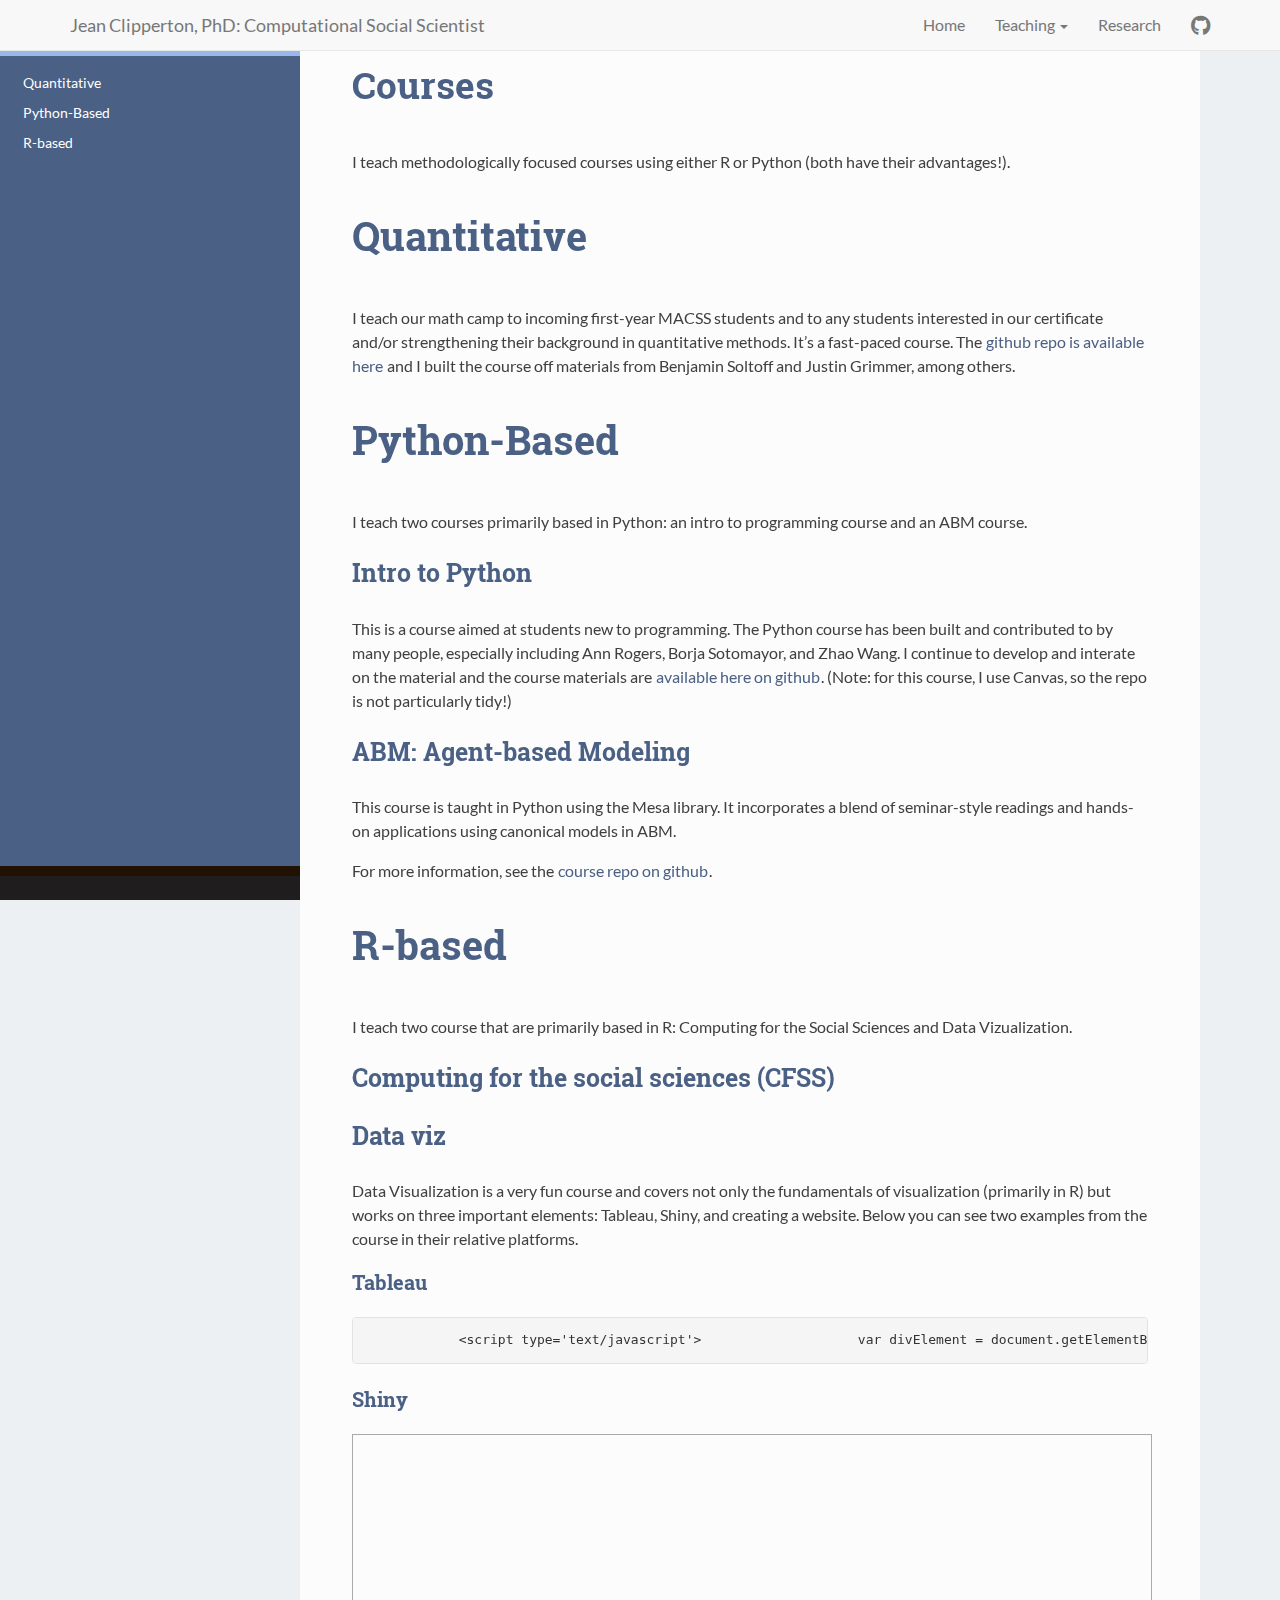
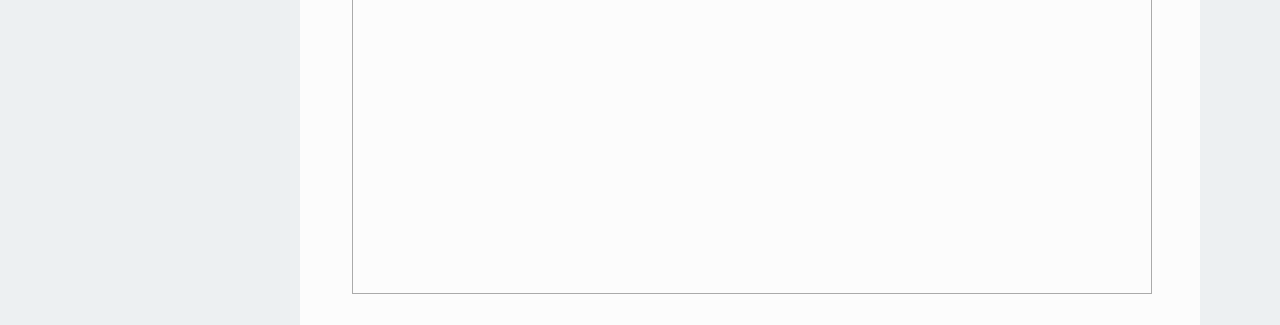
==== commit d7544d77: "tableau battles" ====
--- a/courses.html
+++ b/courses.html
@@ -253,8 +253,19 @@
 can see two examples from the course in their relative platforms.</p>
 <div id="tableau" class="section level3">
 <h3>Tableau</h3>
-<iframe src="https://public.tableau.com/views/macs40700/BabyNamesDashboard?:language=en-US&amp;:sid=&amp;:redirect=auth&amp;:display_count=n&amp;:origin=viz_share_link" style="border: 1px solid #AAA; width: 590px; height: 460px">
-</iframe>
+<div id="viz1740160880976" class="tableauPlaceholder"
+style="position: relative">
+<noscript>
+<a href='#'><img alt='Baby Names Dashboard ' src='https:&#47;&#47;public.tableau.com&#47;static&#47;images&#47;ma&#47;macs40700&#47;BabyNamesDashboard&#47;1_rss.png' style='border: none' /></a>
+</noscript>
+<object class="tableauViz" style="display:none;">
+<param name='host_url' value='https%3A%2F%2Fpublic.tableau.com%2F' />
+<param name='embed_code_version' value='3' />
+<param name='site_root' value='' /><param name='name' value='macs40700&#47;BabyNamesDashboard' /><param name='tabs' value='no' /><param name='toolbar' value='yes' /><param name='static_image' value='https:&#47;&#47;public.tableau.com&#47;static&#47;images&#47;ma&#47;macs40700&#47;BabyNamesDashboard&#47;1.png' />
+<param name='animate_transition' value='yes' /><param name='display_static_image' value='yes' /><param name='display_spinner' value='yes' /><param name='display_overlay' value='yes' /><param name='display_count' value='yes' /><param name='language' value='en-US' />
+</object>
+</div>
+<pre><code>            &lt;script type=&#39;text/javascript&#39;&gt;                    var divElement = document.getElementById(&#39;viz1740160880976&#39;);                    var vizElement = divElement.getElementsByTagName(&#39;object&#39;)[0];                    if ( divElement.offsetWidth &gt; 800 ) { vizElement.style.width=&#39;1000px&#39;;vizElement.style.height=&#39;827px&#39;;} else if ( divElement.offsetWidth &gt; 500 ) { vizElement.style.width=&#39;1000px&#39;;vizElement.style.height=&#39;827px&#39;;} else { vizElement.style.width=&#39;100%&#39;;vizElement.style.height=&#39;1927px&#39;;}                     var scriptElement = document.createElement(&#39;script&#39;);                    scriptElement.src = &#39;https://public.tableau.com/javascripts/api/viz_v1.js&#39;;                    vizElement.parentNode.insertBefore(scriptElement, vizElement);                &lt;/script&gt;</code></pre>
 </div>
 <div id="shiny" class="section level3">
 <h3>Shiny</h3>
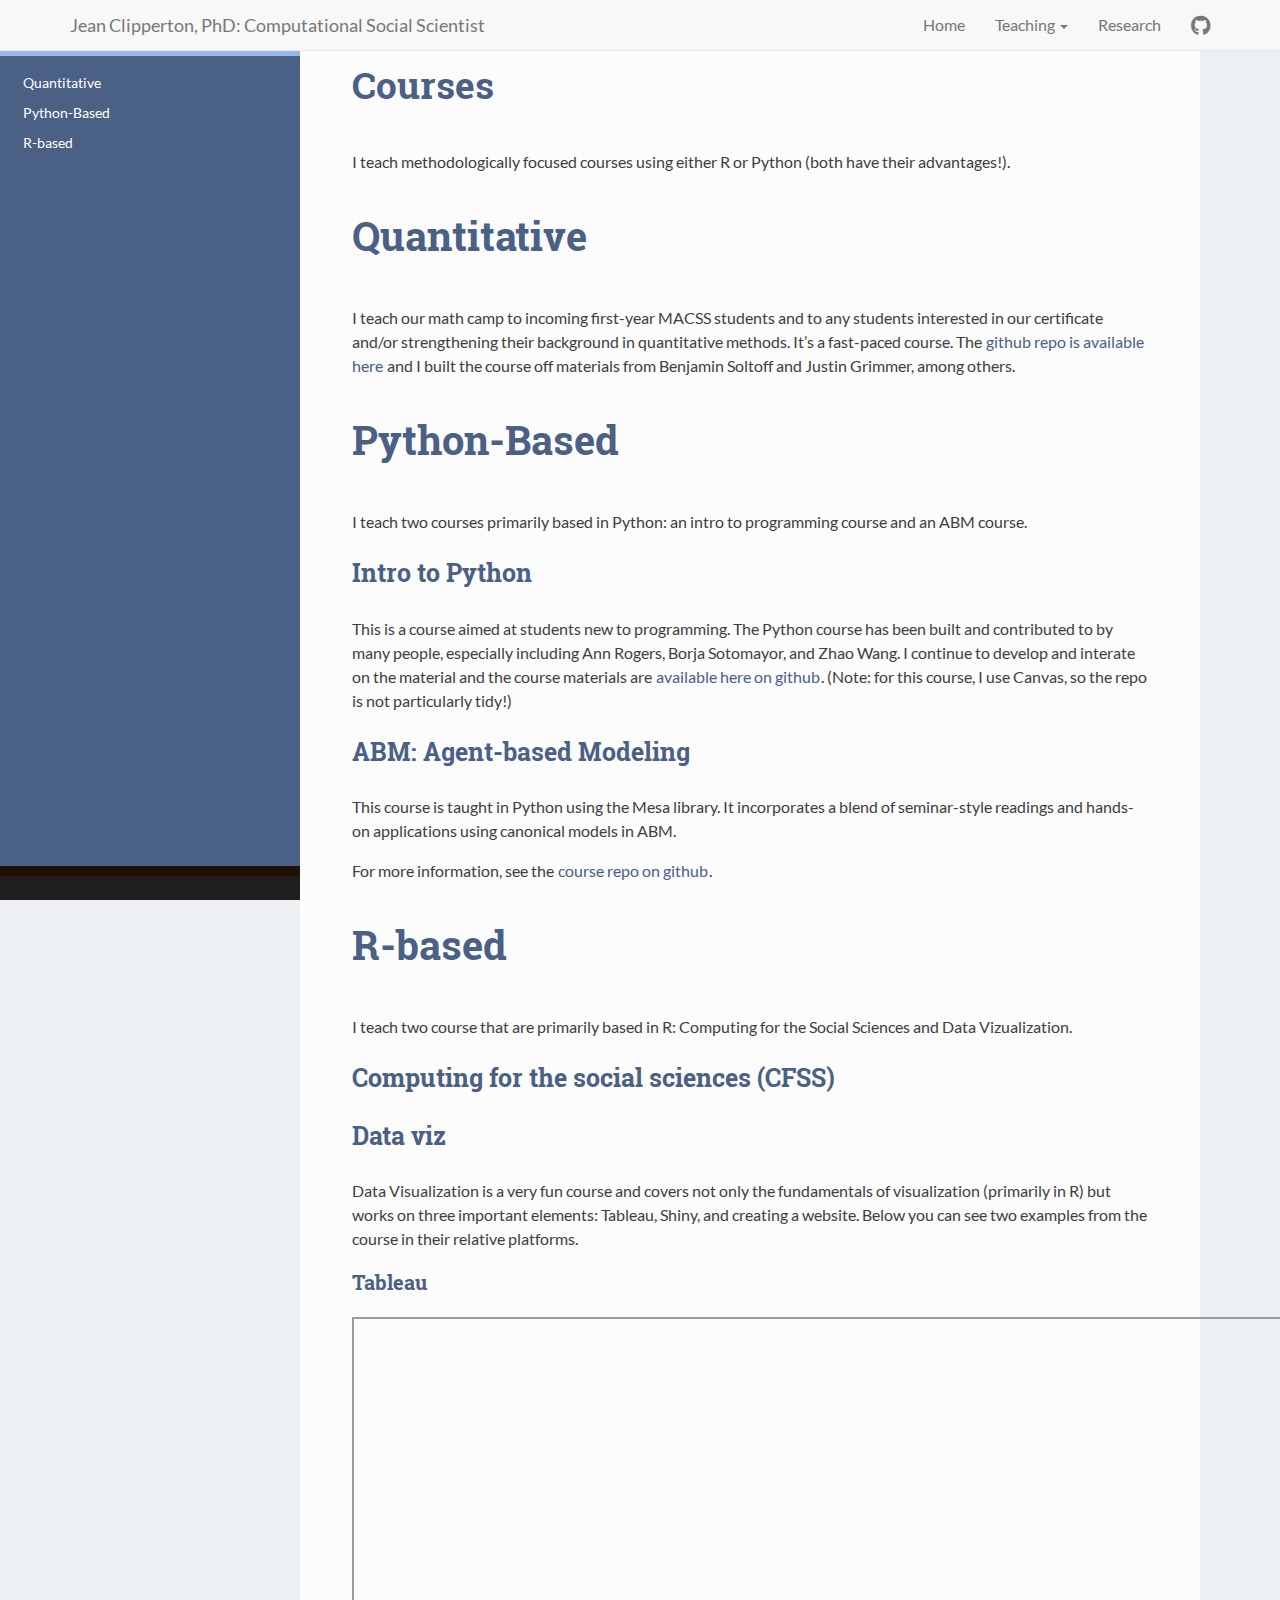
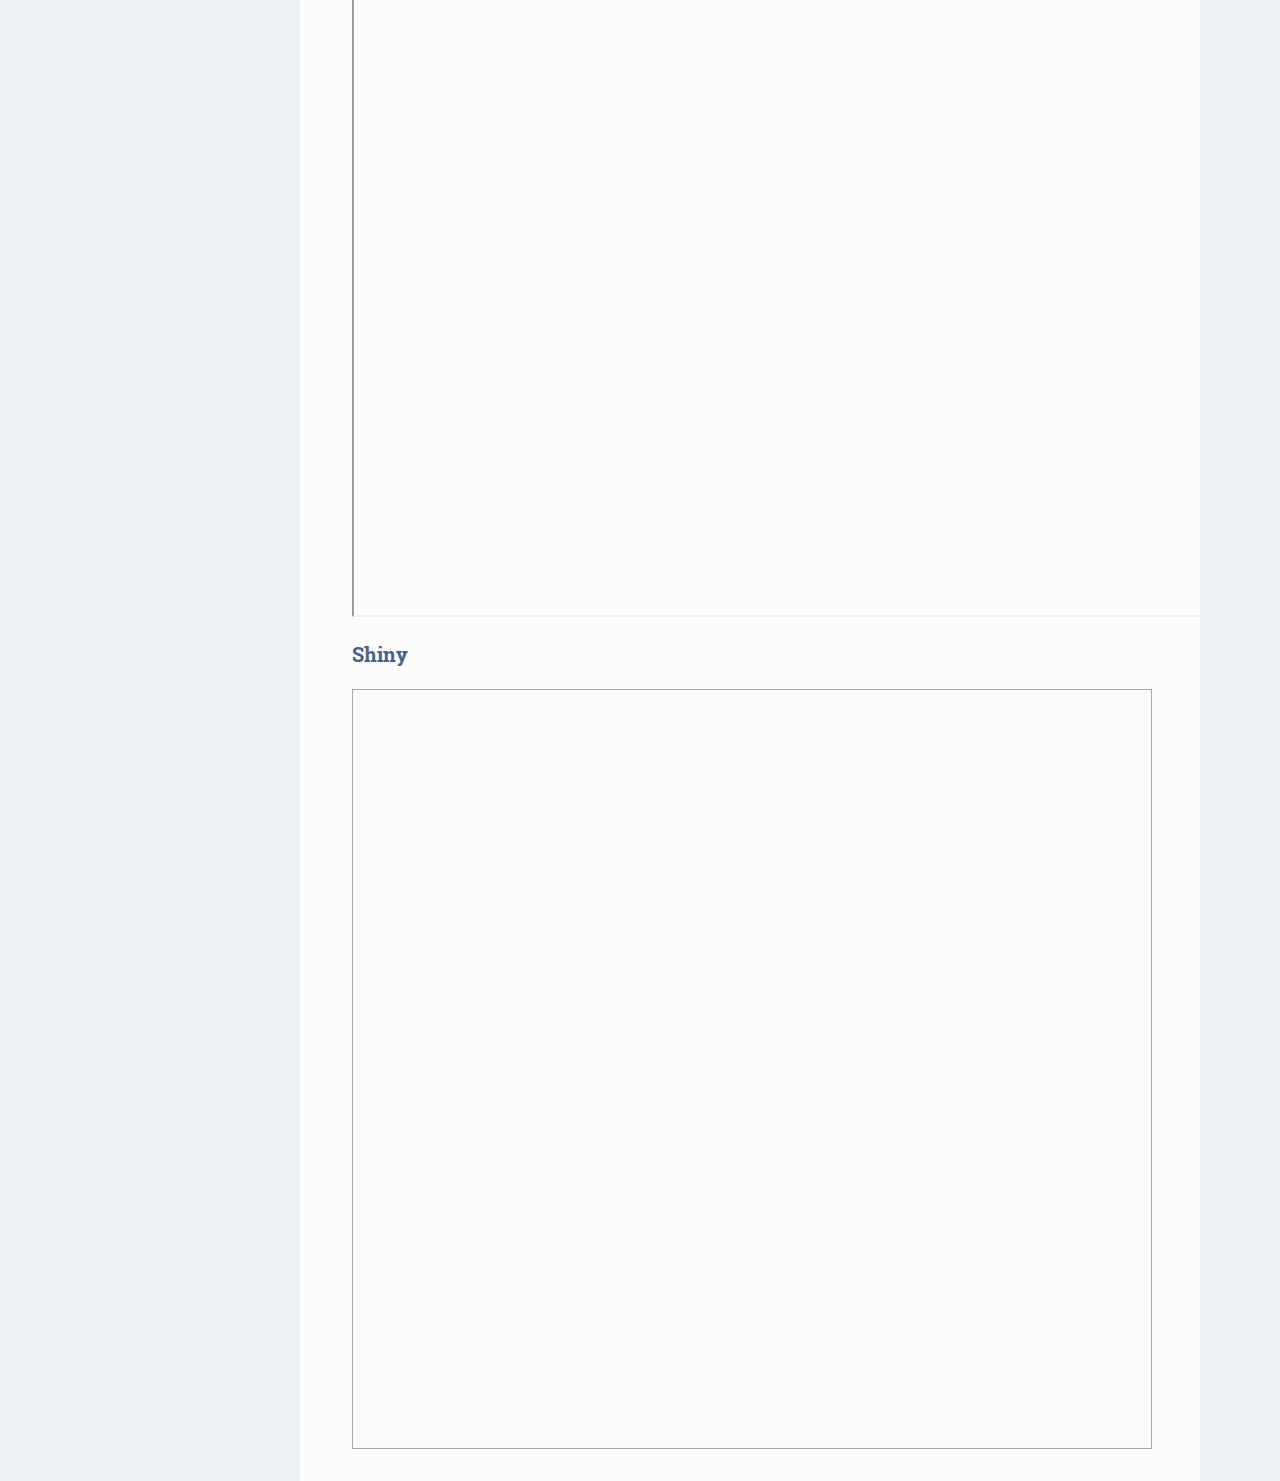
==== commit b10ebf06: "tableau victory" ====
--- a/courses.html
+++ b/courses.html
@@ -253,23 +253,12 @@
 can see two examples from the course in their relative platforms.</p>
 <div id="tableau" class="section level3">
 <h3>Tableau</h3>
-<div id="viz1740160880976" class="tableauPlaceholder"
-style="position: relative">
-<noscript>
-<a href='#'><img alt='Baby Names Dashboard ' src='https:&#47;&#47;public.tableau.com&#47;static&#47;images&#47;ma&#47;macs40700&#47;BabyNamesDashboard&#47;1_rss.png' style='border: none' /></a>
-</noscript>
-<object class="tableauViz" style="display:none;">
-<param name='host_url' value='https%3A%2F%2Fpublic.tableau.com%2F' />
-<param name='embed_code_version' value='3' />
-<param name='site_root' value='' /><param name='name' value='macs40700&#47;BabyNamesDashboard' /><param name='tabs' value='no' /><param name='toolbar' value='yes' /><param name='static_image' value='https:&#47;&#47;public.tableau.com&#47;static&#47;images&#47;ma&#47;macs40700&#47;BabyNamesDashboard&#47;1.png' />
-<param name='animate_transition' value='yes' /><param name='display_static_image' value='yes' /><param name='display_spinner' value='yes' /><param name='display_overlay' value='yes' /><param name='display_count' value='yes' /><param name='language' value='en-US' />
-</object>
-</div>
-<pre><code>            &lt;script type=&#39;text/javascript&#39;&gt;                    var divElement = document.getElementById(&#39;viz1740160880976&#39;);                    var vizElement = divElement.getElementsByTagName(&#39;object&#39;)[0];                    if ( divElement.offsetWidth &gt; 800 ) { vizElement.style.width=&#39;1000px&#39;;vizElement.style.height=&#39;827px&#39;;} else if ( divElement.offsetWidth &gt; 500 ) { vizElement.style.width=&#39;1000px&#39;;vizElement.style.height=&#39;827px&#39;;} else { vizElement.style.width=&#39;100%&#39;;vizElement.style.height=&#39;1927px&#39;;}                     var scriptElement = document.createElement(&#39;script&#39;);                    scriptElement.src = &#39;https://public.tableau.com/javascripts/api/viz_v1.js&#39;;                    vizElement.parentNode.insertBefore(scriptElement, vizElement);                &lt;/script&gt;</code></pre>
+<iframe src="https://public.tableau.com/views/macs40700/BabyNamesDashboard?:showVizHome=no&amp;:embed=true" width="980px" height="900px">
+</iframe>
 </div>
 <div id="shiny" class="section level3">
 <h3>Shiny</h3>
-<iframe src="https://jclip.shinyapps.io/baby-names/" style="border: 1px solid #AAA; width: 800px; height: 460px">
+<iframe src="https://jclip.shinyapps.io/baby-names/" style="border: 1px solid #AAA; width: 800px; height: 760px">
 </iframe>
 </div>
 </div>
